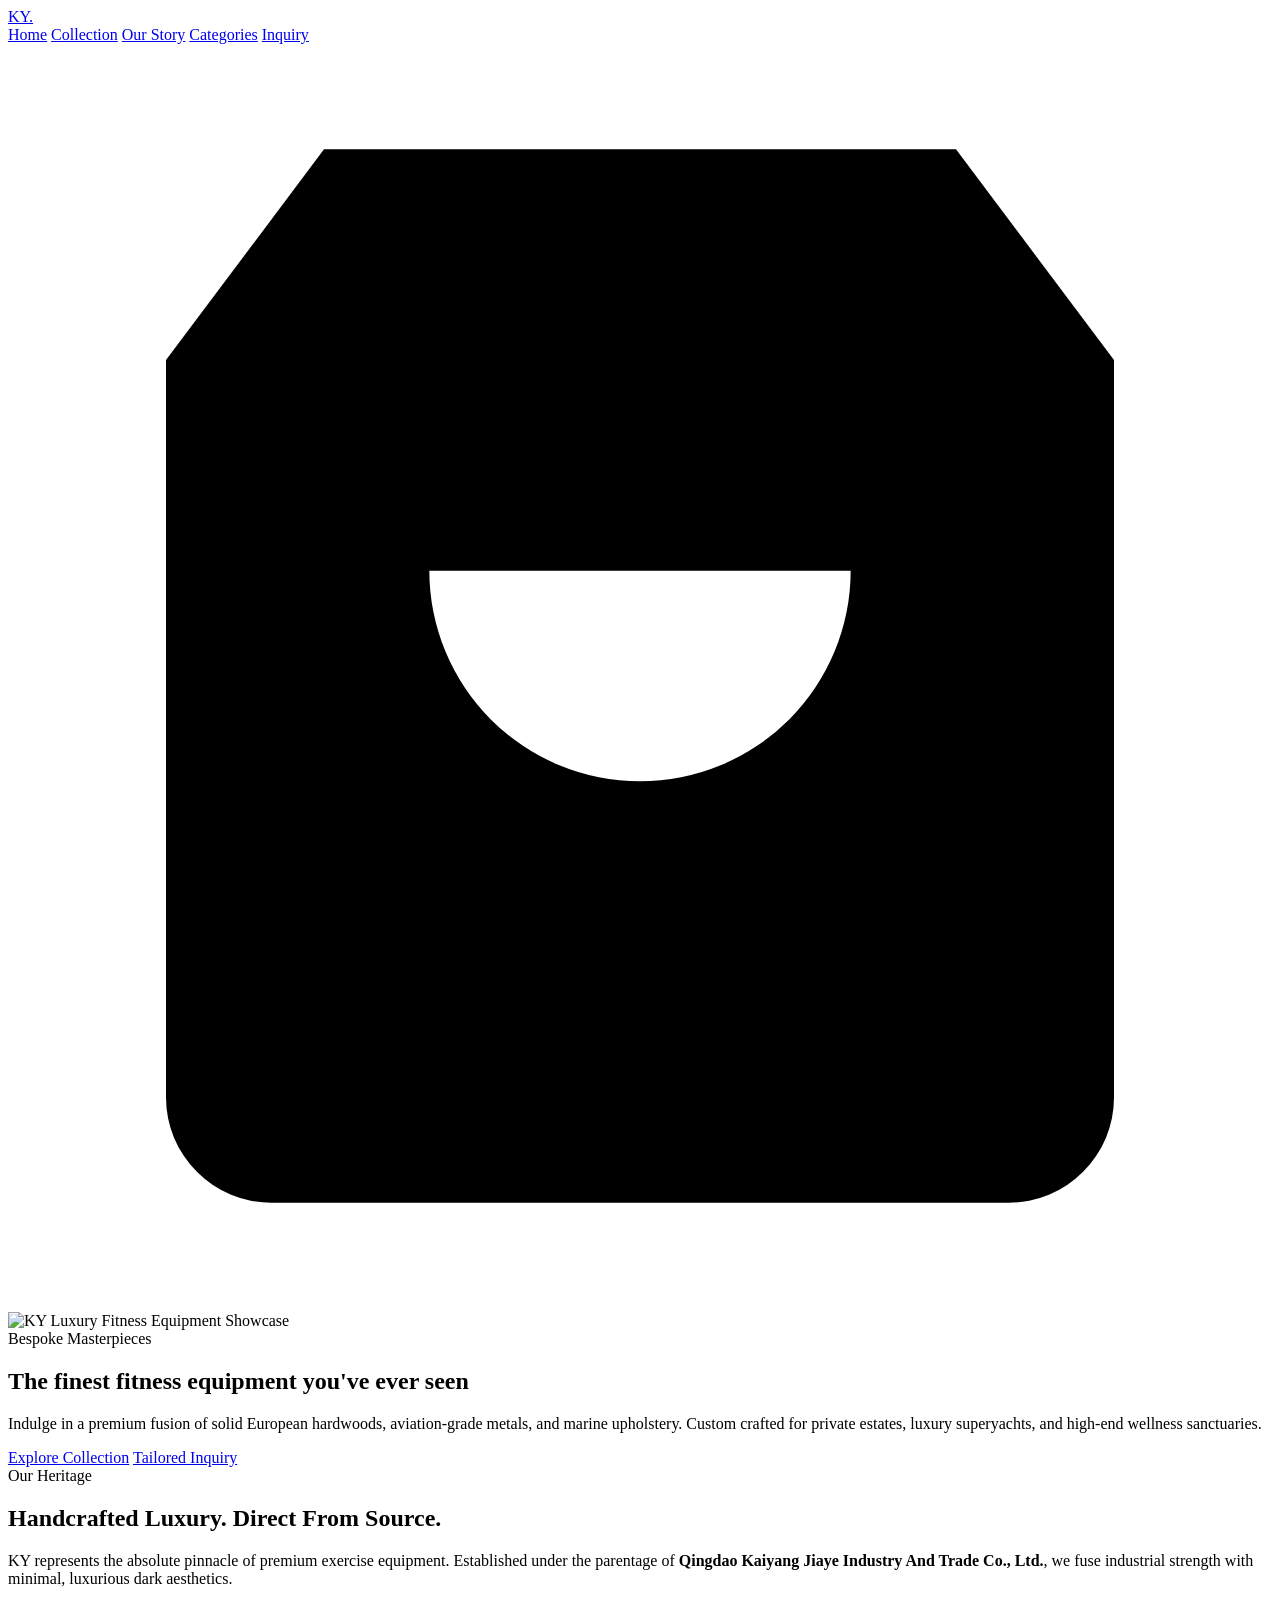
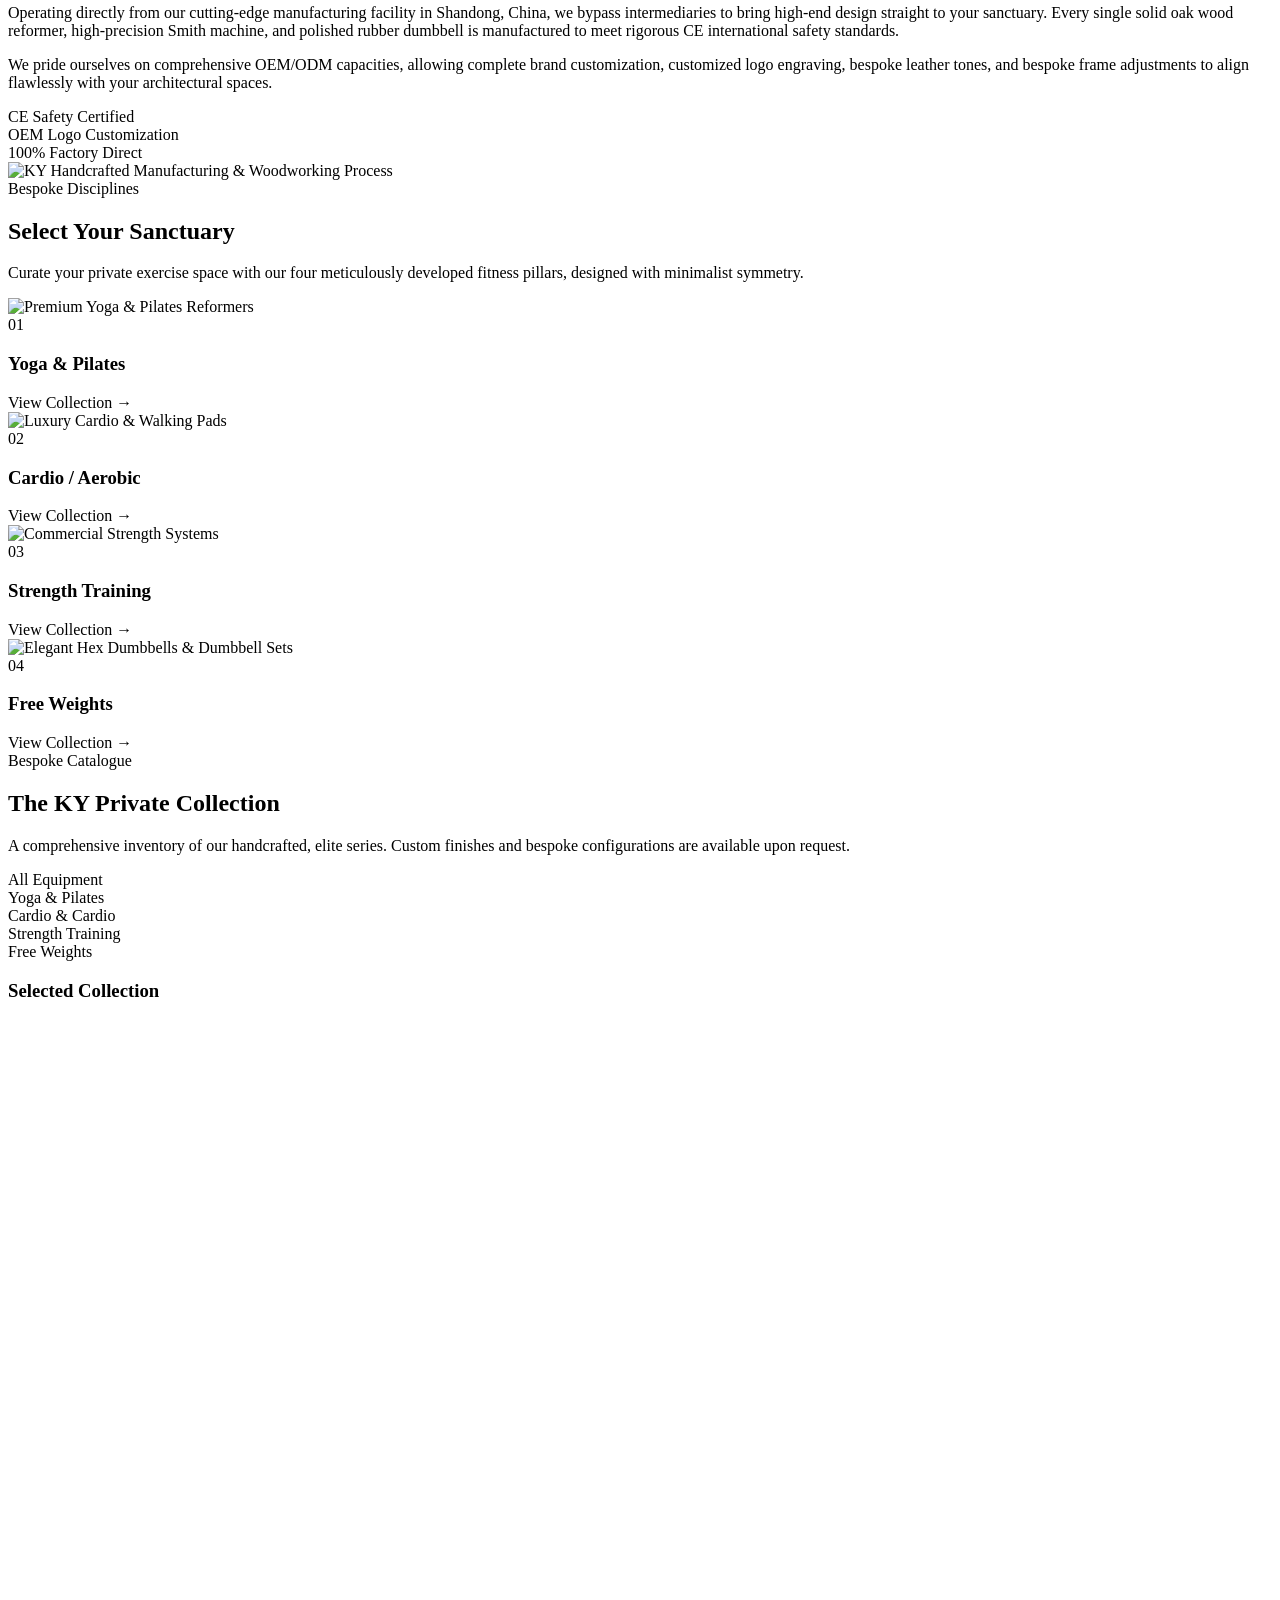
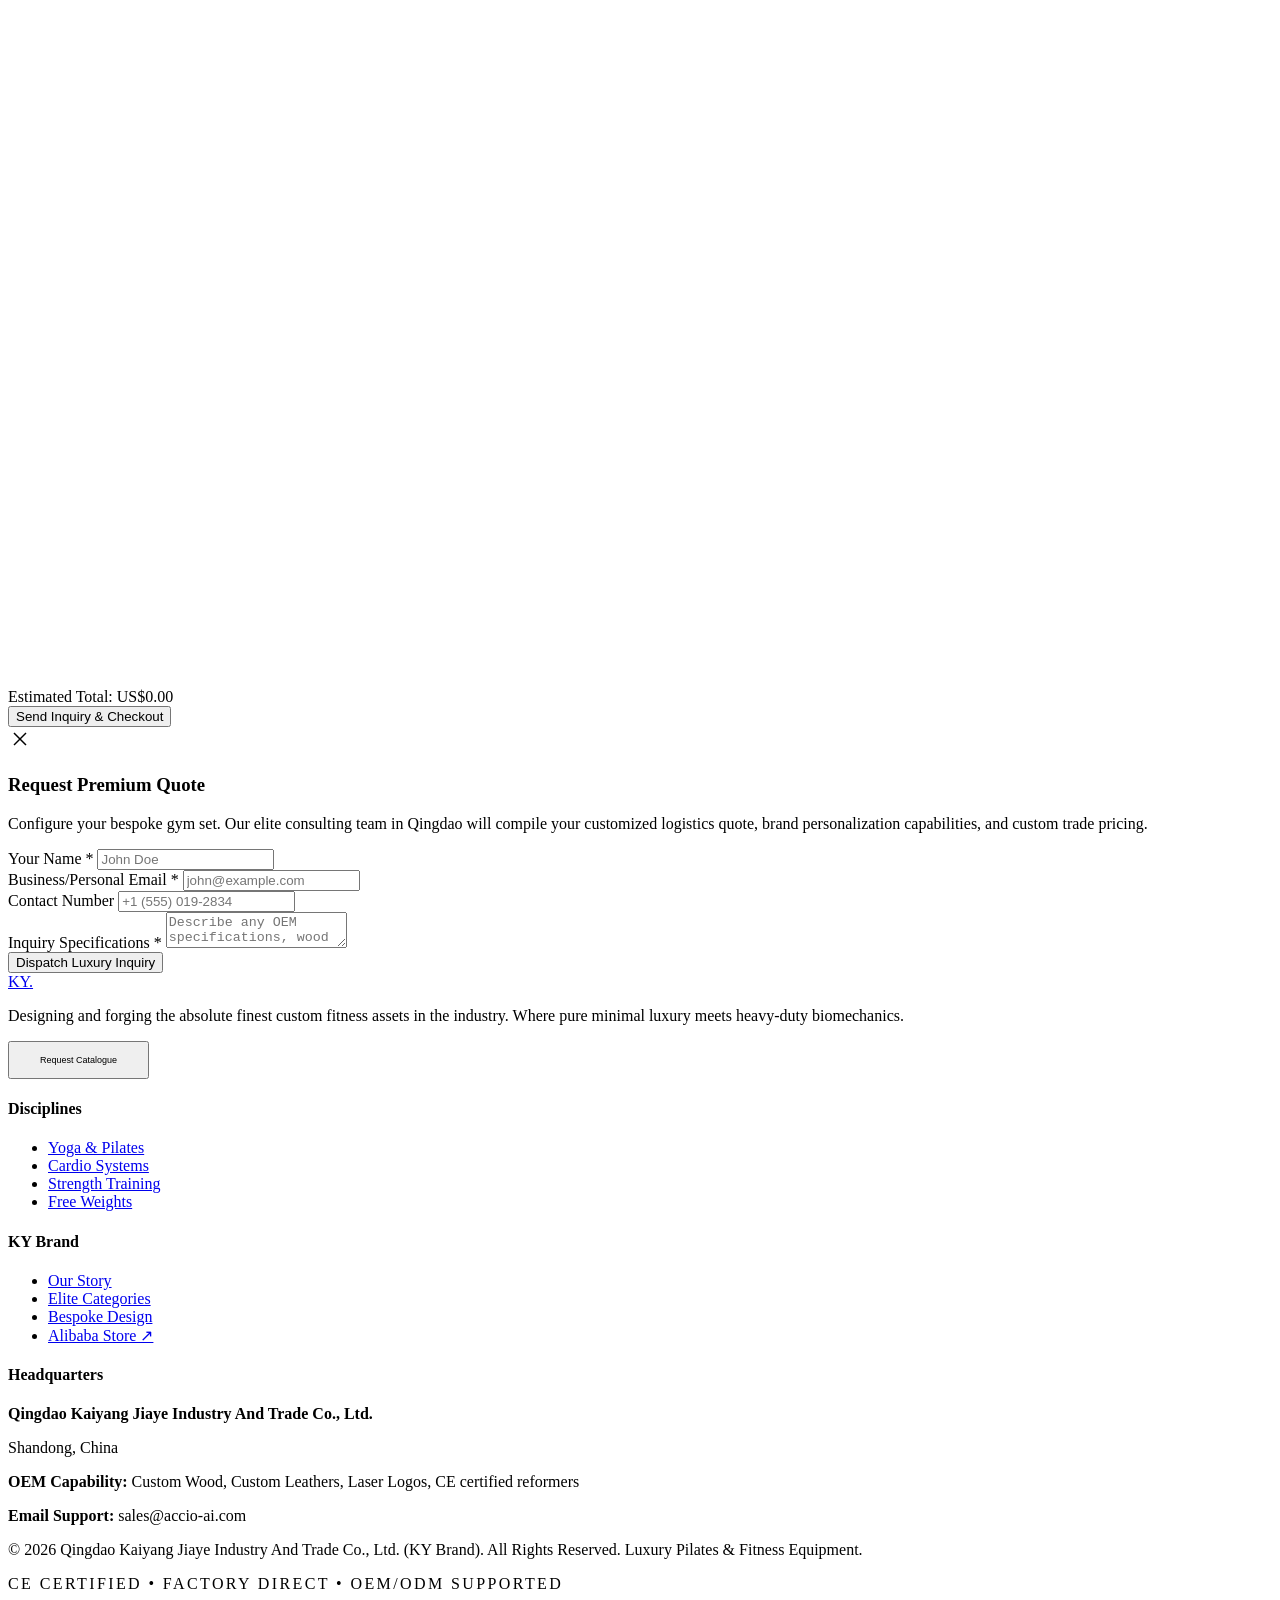
==== index.html @ b39d1888 "add index.html" ====
<!DOCTYPE html>
<html lang="en">
<head>
  <meta charset="UTF-8">
  <meta name="viewport" content="width=device-width, initial-scale=1.0">
  <title>KY | Premium Luxury Fitness Equipment</title>
  <!-- SEO & Description -->
  <meta name="description" content="Discover KY - the absolute finest bespoke fitness equipment. Handcrafted wooden Pilates reformers, high-end electric walking pads, and commercial-grade strength training machines. Direct factory OEM and CE certified.">
  <link rel="stylesheet" href="css/style.css">
</head>
<body>

  <!-- Header / Navigation -->
  <header>
    <div class="container">
      <a href="index.html" class="logo">KY<span>.</span></a>
      
      <nav class="nav-links">
        <a href="index.html" class="active">Home</a>
        <a href="#collection">Collection</a>
        <a href="#story">Our Story</a>
        <a href="#categories">Categories</a>
        <a href="#" class="inquiry-trigger">Inquiry</a>
      </nav>

      <div class="header-actions">
        <div class="cart-icon-btn" title="Open Collection Drawer">
          <svg viewBox="0 0 24 24">
            <path d="M6 2L3 6v14a2 2 0 0 0 2 2h14a2 2 0 0 0 2-2V6l-3-4zM3 6h18M16 10a4 4 0 0 1-8 0" />
          </svg>
          <span class="cart-count" style="display: none;">0</span>
        </div>
        <div class="menu-toggle">
          <span></span>
          <span></span>
          <span></span>
        </div>
      </div>
    </div>
  </header>

  <!-- Hero首屏 Section -->
  <section class="hero">
    <div class="hero-bg">
      <img src="assets/ky_images/hero.jpg" alt="KY Luxury Fitness Equipment Showcase">
    </div>
    <div class="container">
      <div class="hero-content">
        <span class="hero-subtitle">Bespoke Masterpieces</span>
        <h1 class="serif-title hero-title">The finest fitness equipment you've ever seen</h1>
        <p class="hero-desc">
          Indulge in a premium fusion of solid European hardwoods, aviation-grade metals, and marine upholstery. Custom crafted for private estates, luxury superyachts, and high-end wellness sanctuaries.
        </p>
        <div class="hero-ctas">
          <a href="#collection" class="btn-gold">Explore Collection</a>
          <a href="#" class="btn-outline inquiry-trigger">Tailored Inquiry</a>
        </div>
      </div>
    </div>
  </section>

  <!-- Brand Story Section -->
  <section class="brand-story" id="story">
    <div class="container">
      <div class="story-grid">
        <div class="story-content">
          <span class="section-label">Our Heritage</span>
          <h2 class="serif-title section-title">Handcrafted Luxury. Direct From Source.</h2>
          <div class="story-text">
            <p>
              KY represents the absolute pinnacle of premium exercise equipment. Established under the parentage of <strong>Qingdao Kaiyang Jiaye Industry And Trade Co., Ltd.</strong>, we fuse industrial strength with minimal, luxurious dark aesthetics. 
            </p>
            <p>
              Operating directly from our cutting-edge manufacturing facility in Shandong, China, we bypass intermediaries to bring high-end design straight to your sanctuary. Every single solid oak wood reformer, high-precision Smith machine, and polished rubber dumbbell is manufactured to meet rigorous CE international safety standards.
            </p>
            <p>
              We pride ourselves on comprehensive OEM/ODM capacities, allowing complete brand customization, customized logo engraving, bespoke leather tones, and bespoke frame adjustments to align flawlessly with your architectural spaces.
            </p>
          </div>
          <div class="story-badges">
            <div class="badge-item">
              <span class="badge-val">CE</span>
              <span class="badge-lbl">Safety Certified</span>
            </div>
            <div class="badge-item">
              <span class="badge-val">OEM</span>
              <span class="badge-lbl">Logo Customization</span>
            </div>
            <div class="badge-item">
              <span class="badge-val">100%</span>
              <span class="badge-lbl">Factory Direct</span>
            </div>
          </div>
        </div>
        <div class="story-image-wrapper">
          <div class="story-image">
            <img src="assets/ky_images/brand-story.jpg" alt="KY Handcrafted Manufacturing & Woodworking Process">
          </div>
        </div>
      </div>
    </div>
  </section>

  <!-- Categories Section -->
  <section class="categories" id="categories">
    <div class="container">
      <div class="section-header">
        <span class="section-label">Bespoke Disciplines</span>
        <h2 class="serif-title section-title">Select Your Sanctuary</h2>
        <p>Curate your private exercise space with our four meticulously developed fitness pillars, designed with minimalist symmetry.</p>
      </div>

      <div class="categories-grid">
        <!-- Yoga & Pilates Card -->
        <div class="category-card" onclick="document.querySelector('[data-category=\'yoga & pilates\']').click(); document.getElementById('collection').scrollIntoView();">
          <div class="cat-bg">
            <img src="https://sc02.alicdn.com/kf/A0e15407afd7e4091875c090377924f1aT.png" alt="Premium Yoga & Pilates Reformers">
          </div>
          <div class="cat-overlay"></div>
          <div class="cat-content">
            <span class="cat-num">01</span>
            <h3 class="serif-title cat-name">Yoga & Pilates</h3>
            <span class="cat-link">View Collection &rarr;</span>
          </div>
        </div>

        <!-- Cardio / Aerobic Card -->
        <div class="category-card" onclick="document.querySelector('[data-category=\'cardio / aerobic\']').click(); document.getElementById('collection').scrollIntoView();">
          <div class="cat-bg">
            <img src="assets/ky_images/cat-cardio.jpg" alt="Luxury Cardio & Walking Pads">
          </div>
          <div class="cat-overlay"></div>
          <div class="cat-content">
            <span class="cat-num">02</span>
            <h3 class="serif-title cat-name">Cardio / Aerobic</h3>
            <span class="cat-link">View Collection &rarr;</span>
          </div>
        </div>

        <!-- Strength Training Card -->
        <div class="category-card" onclick="document.querySelector('[data-category=\'strength training\']').click(); document.getElementById('collection').scrollIntoView();">
          <div class="cat-bg">
            <img src="assets/ky_images/cat-strength.jpg" alt="Commercial Strength Systems">
          </div>
          <div class="cat-overlay"></div>
          <div class="cat-content">
            <span class="cat-num">03</span>
            <h3 class="serif-title cat-name">Strength Training</h3>
            <span class="cat-link">View Collection &rarr;</span>
          </div>
        </div>

        <!-- Free Weights Card -->
        <div class="category-card" onclick="document.querySelector('[data-category=\'free weights\']').click(); document.getElementById('collection').scrollIntoView();">
          <div class="cat-bg">
            <img src="assets/ky_images/cat-freeweights.jpg" alt="Elegant Hex Dumbbells & Dumbbell Sets">
          </div>
          <div class="cat-overlay"></div>
          <div class="cat-content">
            <span class="cat-num">04</span>
            <h3 class="serif-title cat-name">Free Weights</h3>
            <span class="cat-link">View Collection &rarr;</span>
          </div>
        </div>
      </div>
    </div>
  </section>

  <!-- Products Showcase Collection Section -->
  <section class="products-section" id="collection">
    <div class="container">
      <div class="section-header">
        <span class="section-label">Bespoke Catalogue</span>
        <h2 class="serif-title section-title">The KY Private Collection</h2>
        <p>A comprehensive inventory of our handcrafted, elite series. Custom finishes and bespoke configurations are available upon request.</p>
      </div>

      <!-- Category Filter Tabs -->
      <div class="filter-tabs">
        <div class="filter-tab active" data-category="all">All Equipment</div>
        <div class="filter-tab" data-category="yoga & pilates">Yoga & Pilates</div>
        <div class="filter-tab" data-category="cardio / aerobic">Cardio & Cardio</div>
        <div class="filter-tab" data-category="strength training">Strength Training</div>
        <div class="filter-tab" data-category="free weights">Free Weights</div>
      </div>

      <!-- Products Grid (Dynamic Render) -->
      <div class="products-grid">
        <!-- Rendered by js/app.js -->
      </div>
    </div>
  </section>

  <!-- Side-sliding Shopping Cart Drawer -->
  <div class="cart-drawer">
    <div class="cart-header">
      <h3 class="cart-drawer-title">Selected Collection</h3>
      <div class="close-cart-btn" title="Close Drawer">
        <svg viewBox="0 0 24 24">
          <line x1="18" y1="6" x2="6" y2="18"></line>
          <line x1="6" y1="6" x2="18" y2="18"></line>
        </svg>
      </div>
    </div>
    
    <div class="cart-body">
      <div class="cart-items-list">
        <!-- Items Rendered dynamically by js/app.js -->
      </div>
    </div>

    <div class="cart-footer">
      <div class="cart-totals">
        <span class="cart-total-label">Estimated Total:</span>
        <span class="cart-total-value">US$0.00</span>
      </div>
      <button class="btn-gold checkout-btn">Send Inquiry & Checkout</button>
    </div>
  </div>

  <!-- Shopping Cart Backdrop Overlay -->
  <div class="cart-overlay-bg"></div>

  <!-- Contact/Inquiry Popup Modal -->
  <div class="modal" id="inquiry-modal">
    <div class="modal-bg"></div>
    <div class="modal-container">
      <div class="modal-close-btn">
        <svg width="24" height="24" viewBox="0 0 24 24" fill="none" stroke="currentColor" stroke-width="1.5">
          <line x1="18" y1="6" x2="6" y2="18"></line>
          <line x1="6" y1="6" x2="18" y2="18"></line>
        </svg>
      </div>
      <h3 class="serif-title modal-title">Request Premium Quote</h3>
      <p class="modal-desc">Configure your bespoke gym set. Our elite consulting team in Qingdao will compile your customized logistics quote, brand personalization capabilities, and custom trade pricing.</p>
      
      <form id="inquiry-form">
        <div class="form-group">
          <label class="form-label" for="inquiry-name">Your Name *</label>
          <input type="text" id="inquiry-name" class="form-control" required placeholder="John Doe">
        </div>
        <div class="form-group">
          <label class="form-label" for="inquiry-email">Business/Personal Email *</label>
          <input type="email" id="inquiry-email" class="form-control" required placeholder="john@example.com">
        </div>
        <div class="form-group">
          <label class="form-label" for="inquiry-phone">Contact Number</label>
          <input type="tel" id="inquiry-phone" class="form-control" placeholder="+1 (555) 019-2834">
        </div>
        <div class="form-group">
          <label class="form-label" for="inquiry-message">Inquiry Specifications *</label>
          <textarea id="inquiry-message" class="form-control" required placeholder="Describe any OEM specifications, wood selection, leather color options, or custom brand logo engraving."></textarea>
        </div>
        <button type="submit" class="btn-gold modal-submit">Dispatch Luxury Inquiry</button>
      </form>
    </div>
  </div>

  <!-- Footer -->
  <footer>
    <div class="container">
      <div class="footer-top">
        <div class="footer-brand">
          <a href="index.html" class="logo">KY<span>.</span></a>
          <p class="footer-desc">
            Designing and forging the absolute finest custom fitness assets in the industry. Where pure minimal luxury meets heavy-duty biomechanics.
          </p>
          <button class="btn-outline footer-inquiry-btn" style="font-size: 9px; padding: 12px 30px;">Request Catalogue</button>
        </div>
        
        <div>
          <h4 class="footer-title">Disciplines</h4>
          <ul class="footer-links">
            <li><a href="#collection" onclick="document.querySelector('[data-category=\'yoga & pilates\']').click();">Yoga & Pilates</a></li>
            <li><a href="#collection" onclick="document.querySelector('[data-category=\'cardio / aerobic\']').click();">Cardio Systems</a></li>
            <li><a href="#collection" onclick="document.querySelector('[data-category=\'strength training\']').click();">Strength Training</a></li>
            <li><a href="#collection" onclick="document.querySelector('[data-category=\'free weights\']').click();">Free Weights</a></li>
          </ul>
        </div>

        <div>
          <h4 class="footer-title">KY Brand</h4>
          <ul class="footer-links">
            <li><a href="#story">Our Story</a></li>
            <li><a href="#categories">Elite Categories</a></li>
            <li><a href="#" class="inquiry-trigger">Bespoke Design</a></li>
            <li><a href="https://qdkyjy.en.alibaba.com" target="_blank" rel="noopener">Alibaba Store &nearrow;</a></li>
          </ul>
        </div>

        <div>
          <h4 class="footer-title">Headquarters</h4>
          <div class="footer-contact-info">
            <p><strong>Qingdao Kaiyang Jiaye Industry And Trade Co., Ltd.</strong></p>
            <p>Shandong, China</p>
            <p><strong>OEM Capability:</strong> Custom Wood, Custom Leathers, Laser Logos, CE certified reformers</p>
            <p><strong>Email Support:</strong> sales@accio-ai.com</p>
          </div>
        </div>
      </div>

      <div class="footer-bottom">
        <p>&copy; 2026 Qingdao Kaiyang Jiaye Industry And Trade Co., Ltd. (KY Brand). All Rights Reserved. Luxury Pilates & Fitness Equipment.</p>
        <p style="letter-spacing: 0.15em;">CE CERTIFIED &bull; FACTORY DIRECT &bull; OEM/ODM SUPPORTED</p>
      </div>
    </div>
  </footer>

  <script src="js/app.js"></script>
</body>
</html>
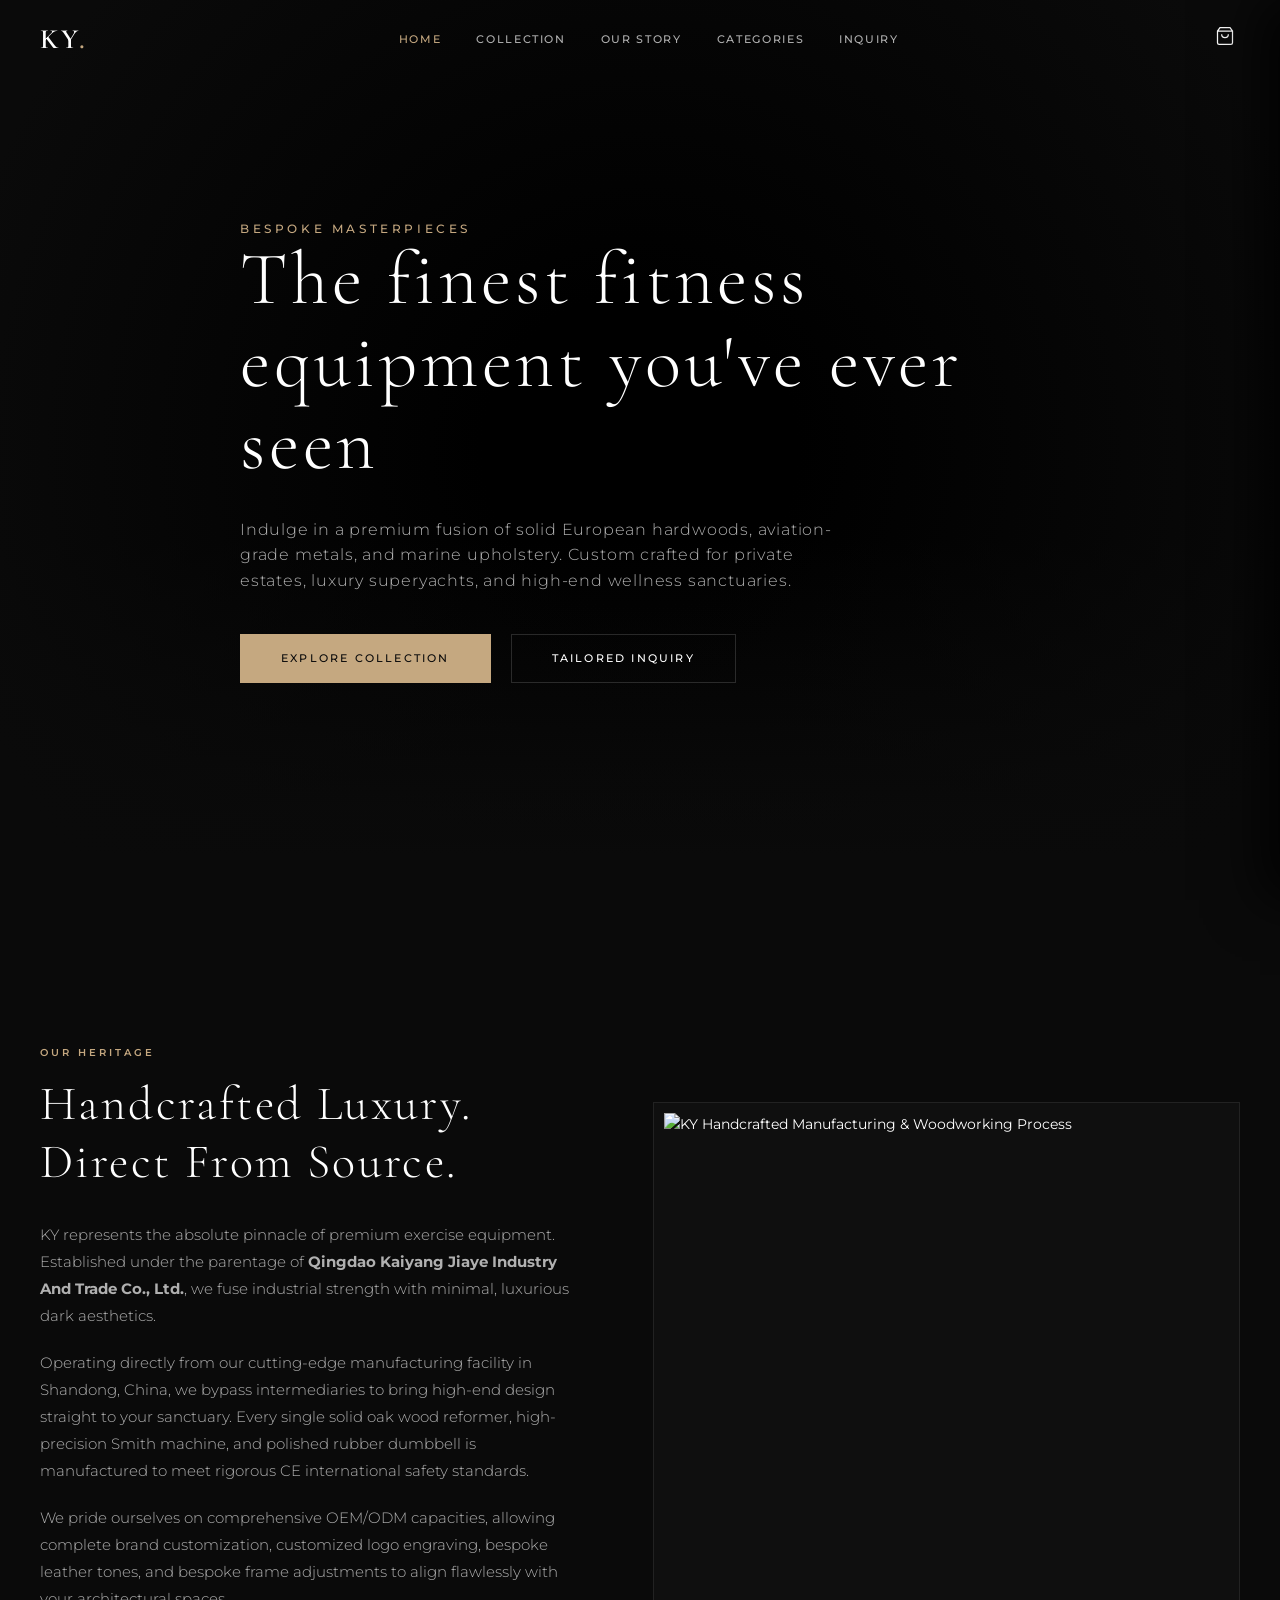
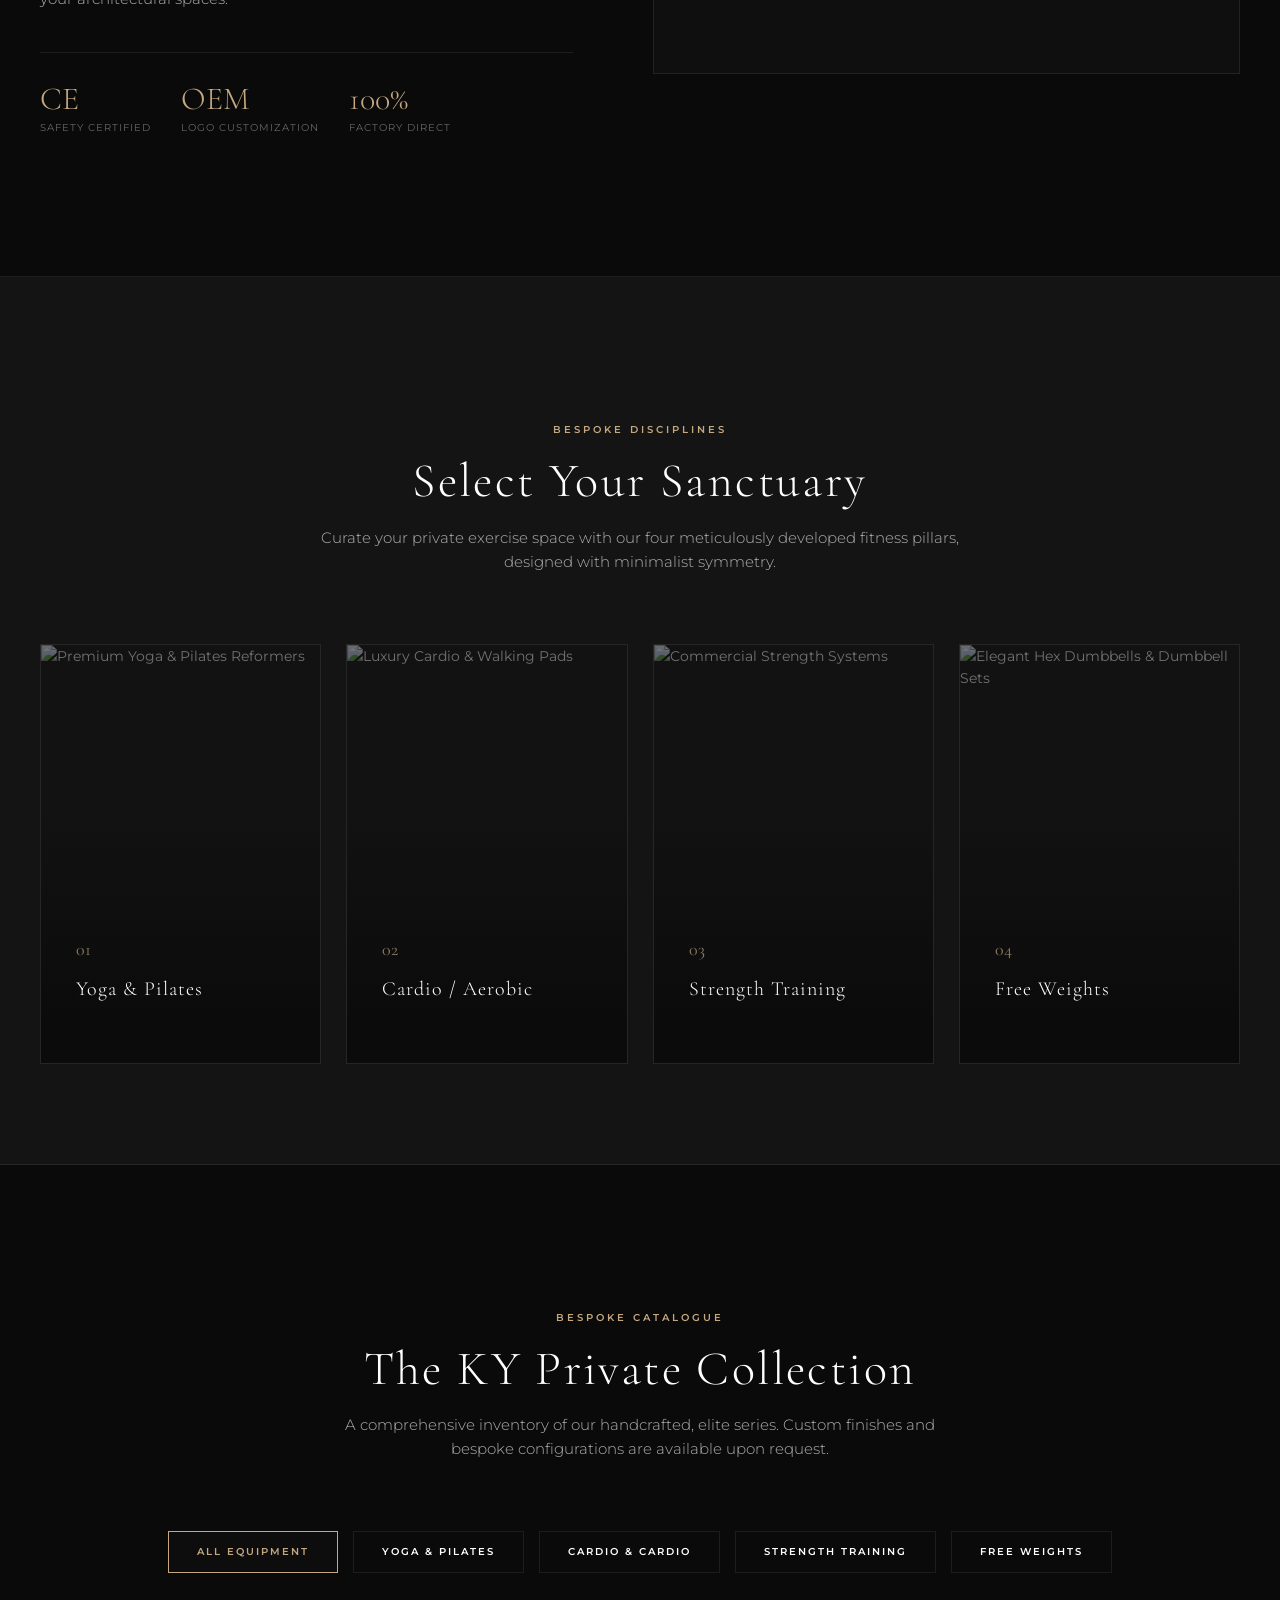
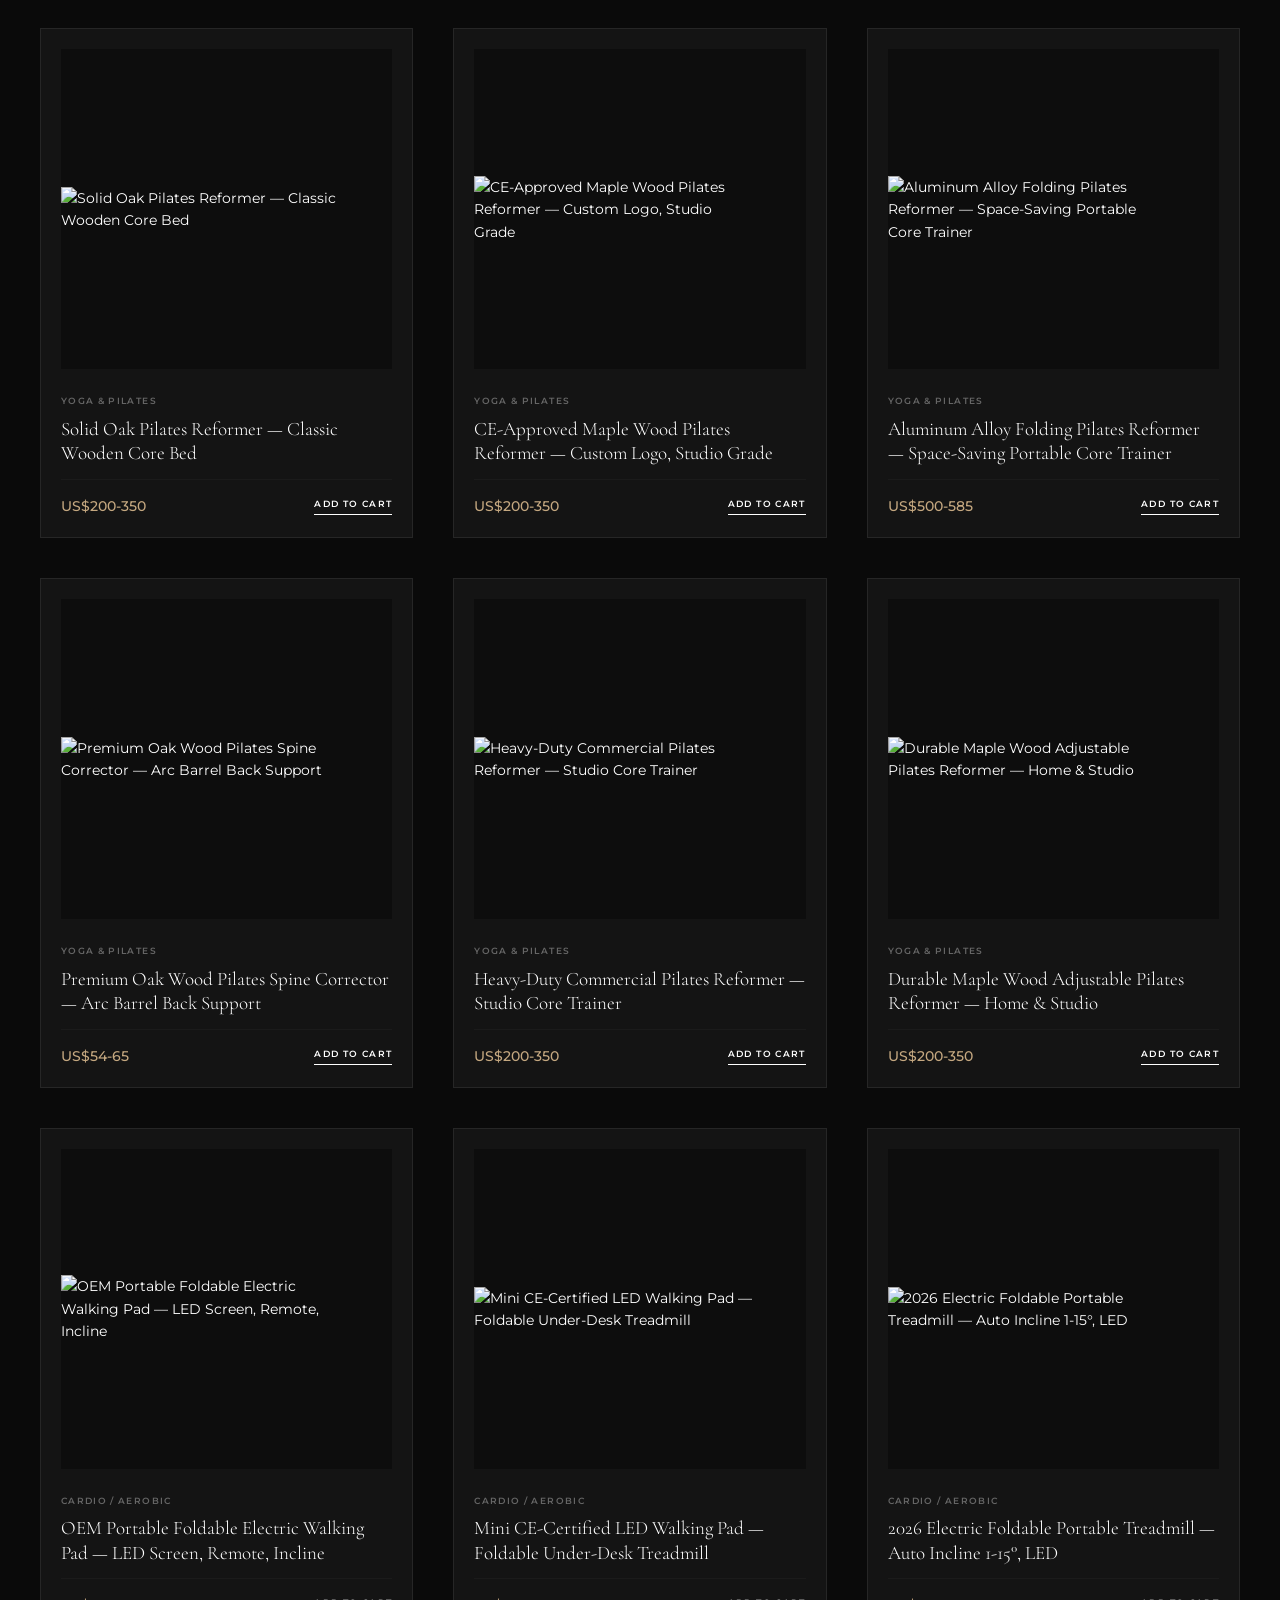
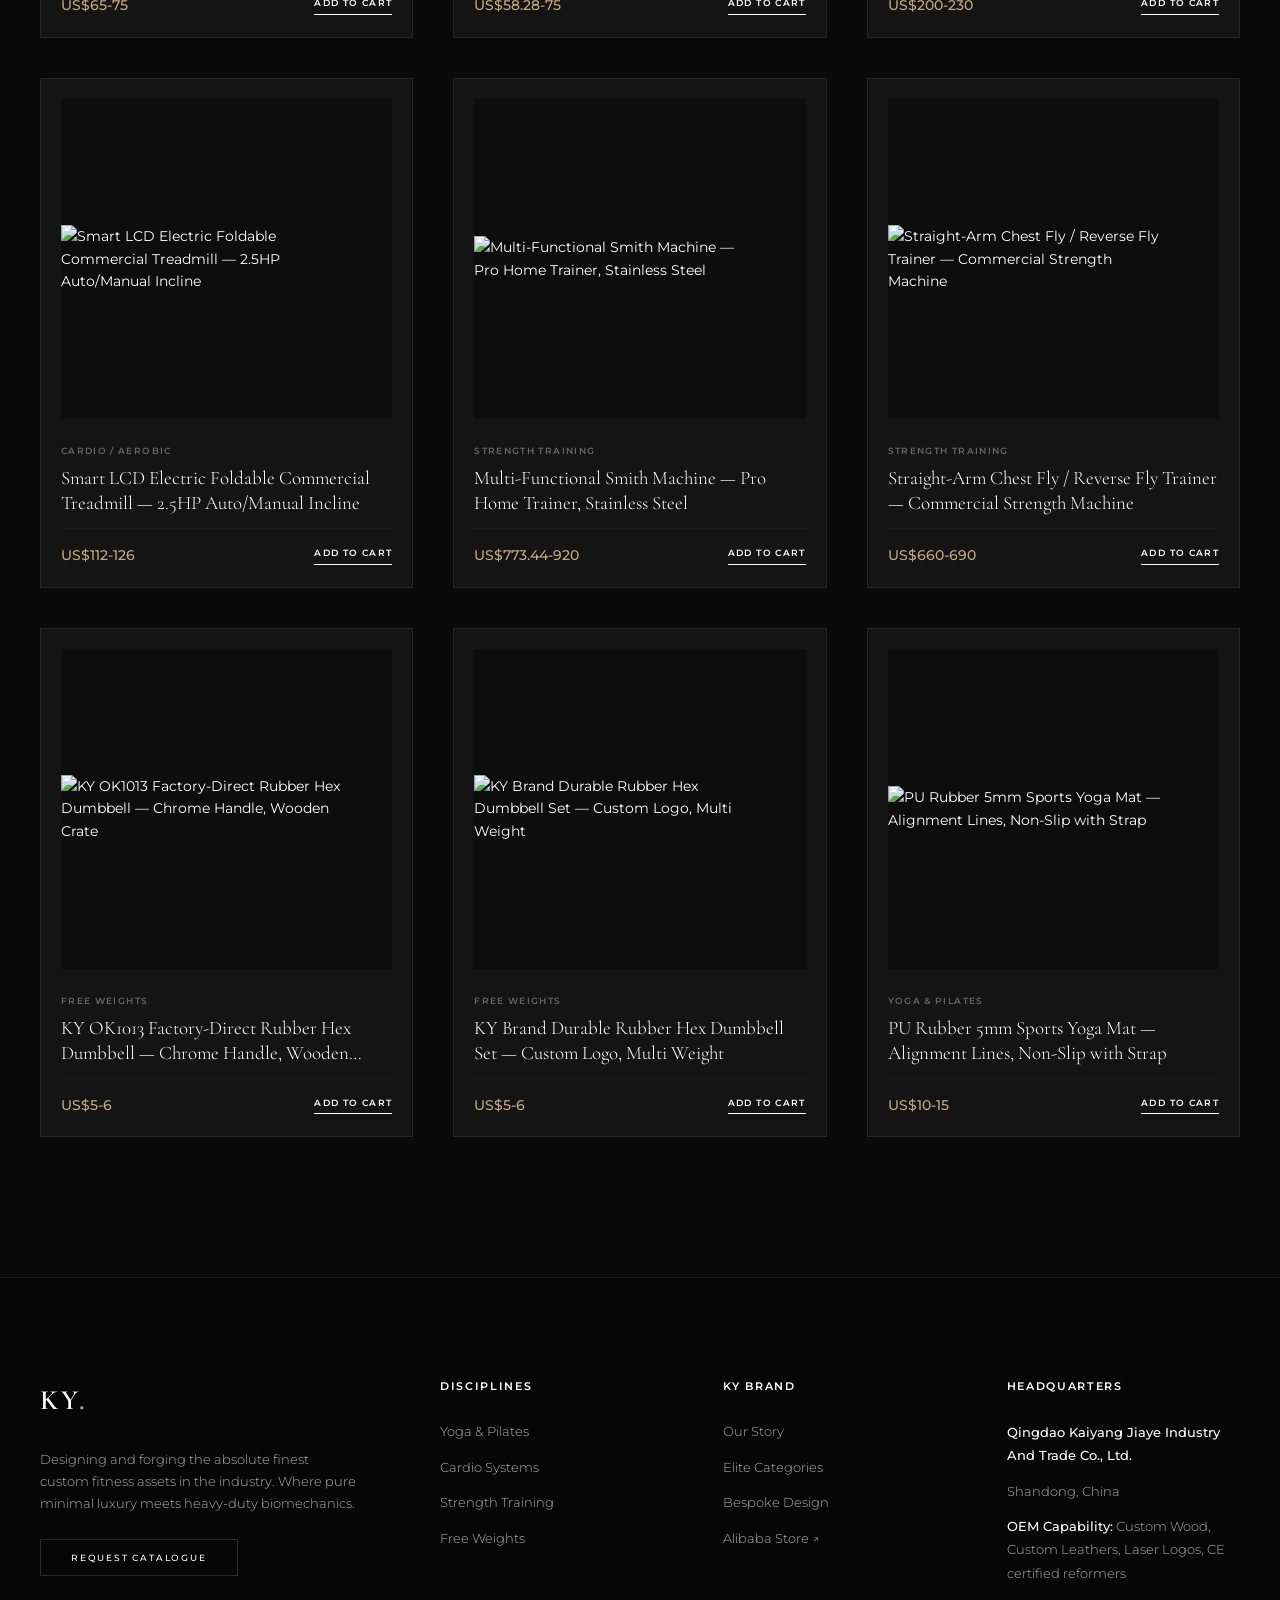
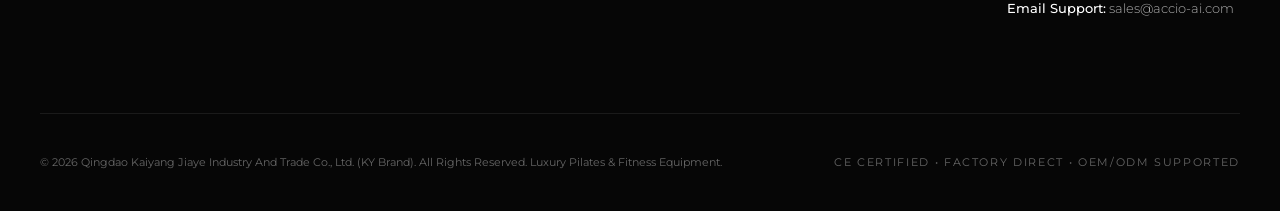
==== commit cef7bbdf: "fix: all hero/story/category images now use CDN" ====
--- a/index.html
+++ b/index.html
@@ -42,7 +42,7 @@
   <!-- Hero首屏 Section -->
   <section class="hero">
     <div class="hero-bg">
-      <img src="assets/ky_images/hero.jpg" alt="KY Luxury Fitness Equipment Showcase">
+      <img src="https://sc02.alicdn.com/kf/A963dc5ed09644c0dbfe88b8726e47d17u.png" alt="KY Luxury Fitness Equipment Showcase">
     </div>
     <div class="container">
       <div class="hero-content">
@@ -94,7 +94,7 @@
         </div>
         <div class="story-image-wrapper">
           <div class="story-image">
-            <img src="assets/ky_images/brand-story.jpg" alt="KY Handcrafted Manufacturing & Woodworking Process">
+            <img src="https://sc02.alicdn.com/kf/A3950a51e79fe4366860910b95cf11dc3Z.png" alt="KY Handcrafted Manufacturing & Woodworking Process">
           </div>
         </div>
       </div>
@@ -127,7 +127,7 @@
         <!-- Cardio / Aerobic Card -->
         <div class="category-card" onclick="document.querySelector('[data-category=\'cardio / aerobic\']').click(); document.getElementById('collection').scrollIntoView();">
           <div class="cat-bg">
-            <img src="assets/ky_images/cat-cardio.jpg" alt="Luxury Cardio & Walking Pads">
+            <img src="https://sc02.alicdn.com/kf/A383858afe931422f9a011c4528ce421aB.png" alt="Luxury Cardio & Walking Pads">
           </div>
           <div class="cat-overlay"></div>
           <div class="cat-content">
@@ -140,7 +140,7 @@
         <!-- Strength Training Card -->
         <div class="category-card" onclick="document.querySelector('[data-category=\'strength training\']').click(); document.getElementById('collection').scrollIntoView();">
           <div class="cat-bg">
-            <img src="assets/ky_images/cat-strength.jpg" alt="Commercial Strength Systems">
+            <img src="https://sc02.alicdn.com/kf/A6cbf56ea245b464293c5c2363fcd48e1E.png" alt="Commercial Strength Systems">
           </div>
           <div class="cat-overlay"></div>
           <div class="cat-content">
@@ -153,7 +153,7 @@
         <!-- Free Weights Card -->
         <div class="category-card" onclick="document.querySelector('[data-category=\'free weights\']').click(); document.getElementById('collection').scrollIntoView();">
           <div class="cat-bg">
-            <img src="assets/ky_images/cat-freeweights.jpg" alt="Elegant Hex Dumbbells & Dumbbell Sets">
+            <img src="https://sc02.alicdn.com/kf/Aad733515563b4f18aafbd396ffd2189fS.png" alt="Elegant Hex Dumbbells & Dumbbell Sets">
           </div>
           <div class="cat-overlay"></div>
           <div class="cat-content">
--- a/css/style.css
+++ b/css/style.css
@@ -0,0 +1,1478 @@
+@import url('https://fonts.googleapis.com/css2?family=Cormorant+Garamond:ital,wght@0,300;0,400;0,500;0,600;0,700;1,300;1,400&family=Montserrat:wght@200;300;400;500;600;700&display=swap');
+
+:root {
+  --bg-primary: #0a0a0a;
+  --bg-secondary: #141414;
+  --bg-tertiary: #1e1e1e;
+  --accent-gold: #c5a880;
+  --accent-gold-hover: #dfc59f;
+  --text-primary: #ffffff;
+  --text-secondary: #b0b0b0;
+  --text-muted: #666666;
+  --border-color: rgba(255, 255, 255, 0.08);
+  --border-light: rgba(255, 255, 255, 0.15);
+  --transition-smooth: all 0.5s cubic-bezier(0.25, 1, 0.3, 1);
+  --font-serif: 'Cormorant Garamond', serif;
+  --font-sans: 'Montserrat', sans-serif;
+  --header-height: 80px;
+}
+
+/* Base Reset */
+* {
+  box-sizing: border-box;
+  margin: 0;
+  padding: 0;
+}
+
+html {
+  scroll-behavior: smooth;
+  background-color: var(--bg-primary);
+  color: var(--text-primary);
+  font-family: var(--font-sans);
+  -webkit-font-smoothing: antialiased;
+}
+
+body {
+  overflow-x: hidden;
+  background-color: var(--bg-primary);
+  font-size: 14px;
+  line-height: 1.6;
+}
+
+a {
+  color: inherit;
+  text-decoration: none;
+  transition: var(--transition-smooth);
+}
+
+button, input, select, textarea {
+  font-family: inherit;
+  background: none;
+  border: none;
+  outline: none;
+  color: inherit;
+}
+
+ul {
+  list-style: none;
+}
+
+img {
+  max-width: 100%;
+  height: auto;
+  display: block;
+}
+
+/* Custom Scrollbar */
+::-webkit-scrollbar {
+  width: 6px;
+}
+::-webkit-scrollbar-track {
+  background: var(--bg-primary);
+}
+::-webkit-scrollbar-thumb {
+  background: #252525;
+  border-radius: 3px;
+}
+::-webkit-scrollbar-thumb:hover {
+  background: var(--accent-gold);
+}
+
+/* Utilities */
+.container {
+  max-width: 1440px;
+  margin: 0 auto;
+  padding: 0 40px;
+}
+
+@media (max-width: 768px) {
+  .container {
+    padding: 0 20px;
+  }
+}
+
+.text-gold {
+  color: var(--accent-gold);
+}
+
+.serif-title {
+  font-family: var(--font-serif);
+  font-weight: 300;
+  letter-spacing: 0.05em;
+}
+
+.sans-title {
+  font-family: var(--font-sans);
+  font-weight: 300;
+  letter-spacing: 0.15em;
+  text-transform: uppercase;
+}
+
+/* Buttons */
+.btn-gold {
+  display: inline-block;
+  font-family: var(--font-sans);
+  font-size: 11px;
+  font-weight: 500;
+  letter-spacing: 0.2em;
+  text-transform: uppercase;
+  color: var(--bg-primary);
+  background-color: var(--accent-gold);
+  padding: 15px 40px;
+  border: 1px solid var(--accent-gold);
+  cursor: pointer;
+  transition: var(--transition-smooth);
+  text-align: center;
+}
+
+.btn-gold:hover {
+  background-color: transparent;
+  color: var(--accent-gold);
+}
+
+.btn-outline {
+  display: inline-block;
+  font-family: var(--font-sans);
+  font-size: 11px;
+  font-weight: 500;
+  letter-spacing: 0.2em;
+  text-transform: uppercase;
+  color: var(--text-primary);
+  border: 1px solid var(--border-light);
+  padding: 15px 40px;
+  cursor: pointer;
+  transition: var(--transition-smooth);
+  text-align: center;
+}
+
+.btn-outline:hover {
+  border-color: var(--accent-gold);
+  color: var(--accent-gold);
+  background-color: rgba(197, 168, 128, 0.03);
+}
+
+/* Header & Navigation */
+header {
+  position: fixed;
+  top: 0;
+  left: 0;
+  width: 100%;
+  height: var(--header-height);
+  z-index: 1000;
+  transition: var(--transition-smooth);
+  border-bottom: 1px solid transparent;
+}
+
+header.scrolled {
+  background-color: rgba(10, 10, 10, 0.95);
+  backdrop-filter: blur(10px);
+  border-bottom: 1px solid var(--border-color);
+  height: 70px;
+}
+
+header .container {
+  display: flex;
+  justify-content: space-between;
+  align-items: center;
+  height: 100%;
+}
+
+.logo {
+  font-family: var(--font-serif);
+  font-size: 28px;
+  font-weight: 600;
+  letter-spacing: 0.1em;
+  color: var(--text-primary);
+}
+
+.logo span {
+  color: var(--accent-gold);
+}
+
+.nav-links {
+  display: flex;
+  gap: 35px;
+}
+
+.nav-links a {
+  font-size: 11px;
+  font-weight: 500;
+  letter-spacing: 0.15em;
+  text-transform: uppercase;
+  color: var(--text-secondary);
+}
+
+.nav-links a:hover,
+.nav-links a.active {
+  color: var(--accent-gold);
+}
+
+.header-actions {
+  display: flex;
+  align-items: center;
+  gap: 25px;
+}
+
+.cart-icon-btn {
+  position: relative;
+  cursor: pointer;
+  padding: 5px;
+}
+
+.cart-icon-btn svg {
+  width: 20px;
+  height: 20px;
+  fill: none;
+  stroke: currentColor;
+  stroke-width: 1.5;
+  transition: var(--transition-smooth);
+}
+
+.cart-icon-btn:hover svg {
+  color: var(--accent-gold);
+}
+
+.cart-count {
+  position: absolute;
+  top: -5px;
+  right: -5px;
+  background-color: var(--accent-gold);
+  color: var(--bg-primary);
+  font-family: var(--font-sans);
+  font-size: 9px;
+  font-weight: 700;
+  width: 16px;
+  height: 16px;
+  border-radius: 50%;
+  display: flex;
+  justify-content: center;
+  align-items: center;
+  animation: popIn 0.3s cubic-bezier(0.175, 0.885, 0.32, 1.275);
+}
+
+.menu-toggle {
+  display: none;
+  cursor: pointer;
+  flex-direction: column;
+  gap: 6px;
+}
+
+.menu-toggle span {
+  display: block;
+  width: 25px;
+  height: 1px;
+  background-color: var(--text-primary);
+  transition: var(--transition-smooth);
+}
+
+@media (max-width: 992px) {
+  .menu-toggle {
+    display: flex;
+  }
+
+  .nav-links {
+    position: fixed;
+    top: 0;
+    right: -100%;
+    width: 300px;
+    height: 100vh;
+    background-color: var(--bg-secondary);
+    border-left: 1px solid var(--border-color);
+    flex-direction: column;
+    padding: 100px 40px;
+    gap: 30px;
+    transition: var(--transition-smooth);
+    z-index: 999;
+  }
+
+  .nav-links.active {
+    right: 0;
+  }
+
+  .menu-toggle.active span:nth-child(1) {
+    transform: translateY(7px) rotate(45deg);
+  }
+
+  .menu-toggle.active span:nth-child(2) {
+    opacity: 0;
+  }
+
+  .menu-toggle.active span:nth-child(3) {
+    transform: translateY(-7px) rotate(-45deg);
+  }
+}
+
+/* Hero Section */
+.hero {
+  position: relative;
+  height: 100vh;
+  min-height: 600px;
+  display: flex;
+  align-items: center;
+  background-color: #000;
+  overflow: hidden;
+}
+
+.hero-bg {
+  position: absolute;
+  top: 0;
+  left: 0;
+  width: 100%;
+  height: 100%;
+  z-index: 1;
+}
+
+.hero-bg img {
+  width: 100%;
+  height: 100%;
+  object-fit: cover;
+  opacity: 0.45;
+  transform: scale(1.05);
+  animation: slowZoom 20s infinite alternate ease-in-out;
+}
+
+.hero-bg::after {
+  content: '';
+  position: absolute;
+  top: 0;
+  left: 0;
+  width: 100%;
+  height: 100%;
+  background: radial-gradient(circle, transparent 20%, var(--bg-primary) 90%),
+              linear-gradient(to top, var(--bg-primary) 5%, transparent 40%);
+  z-index: 2;
+}
+
+.hero-content {
+  position: relative;
+  z-index: 3;
+  max-width: 800px;
+  opacity: 0;
+  transform: translateY(30px);
+  animation: fadeInUp 1.2s cubic-bezier(0.25, 1, 0.3, 1) forwards;
+  animation-delay: 0.2s;
+}
+
+.hero-subtitle {
+  font-size: 12px;
+  font-weight: 500;
+  letter-spacing: 0.3em;
+  text-transform: uppercase;
+  color: var(--accent-gold);
+  margin-bottom: 20px;
+}
+
+.hero-title {
+  font-size: clamp(40px, 6vw, 75px);
+  line-height: 1.1;
+  margin-bottom: 30px;
+}
+
+.hero-desc {
+  font-family: var(--font-sans);
+  font-size: clamp(14px, 2vw, 16px);
+  font-weight: 300;
+  color: var(--text-secondary);
+  margin-bottom: 40px;
+  max-width: 600px;
+  letter-spacing: 0.05em;
+}
+
+.hero-ctas {
+  display: flex;
+  gap: 20px;
+}
+
+@media (max-width: 576px) {
+  .hero-ctas {
+    flex-direction: column;
+    gap: 15px;
+  }
+}
+
+/* Brand Story Section */
+.brand-story {
+  padding: 140px 0;
+  background-color: var(--bg-primary);
+  border-bottom: 1px solid var(--border-color);
+}
+
+.story-grid {
+  display: grid;
+  grid-template-columns: 1fr 1.1fr;
+  gap: 80px;
+  align-items: center;
+}
+
+@media (max-width: 992px) {
+  .story-grid {
+    grid-template-columns: 1fr;
+    gap: 50px;
+  }
+}
+
+.story-content {
+  max-width: 550px;
+}
+
+.section-label {
+  font-size: 10px;
+  font-weight: 600;
+  letter-spacing: 0.3em;
+  text-transform: uppercase;
+  color: var(--accent-gold);
+  margin-bottom: 15px;
+  display: inline-block;
+}
+
+.section-title {
+  font-size: clamp(32px, 4vw, 48px);
+  line-height: 1.2;
+  margin-bottom: 30px;
+}
+
+.story-text {
+  color: var(--text-secondary);
+  font-size: 15px;
+  font-weight: 300;
+  line-height: 1.8;
+  margin-bottom: 25px;
+}
+
+.story-text p {
+  margin-bottom: 20px;
+}
+
+.story-badges {
+  display: flex;
+  gap: 30px;
+  margin-top: 40px;
+  border-top: 1px solid var(--border-color);
+  padding-top: 30px;
+}
+
+.badge-item {
+  display: flex;
+  flex-direction: column;
+}
+
+.badge-val {
+  font-family: var(--font-serif);
+  font-size: 32px;
+  color: var(--accent-gold);
+  font-weight: 300;
+  line-height: 1;
+  margin-bottom: 5px;
+}
+
+.badge-lbl {
+  font-size: 10px;
+  text-transform: uppercase;
+  letter-spacing: 0.1em;
+  color: var(--text-muted);
+}
+
+.story-image-wrapper {
+  position: relative;
+  overflow: hidden;
+  border: 1px solid var(--border-color);
+  padding: 10px;
+  background-color: rgba(255, 255, 255, 0.02);
+}
+
+.story-image {
+  overflow: hidden;
+}
+
+.story-image img {
+  width: 100%;
+  height: 550px;
+  object-fit: cover;
+  transition: var(--transition-smooth);
+}
+
+.story-image-wrapper:hover .story-image img {
+  transform: scale(1.03);
+}
+
+/* Categories Section */
+.categories {
+  padding: 140px 0 100px;
+  background-color: var(--bg-secondary);
+  border-bottom: 1px solid var(--border-color);
+}
+
+.section-header {
+  text-align: center;
+  max-width: 650px;
+  margin: 0 auto 70px;
+}
+
+.section-header .section-title {
+  margin-bottom: 15px;
+}
+
+.section-header p {
+  color: var(--text-secondary);
+  font-weight: 300;
+  font-size: 15px;
+}
+
+.categories-grid {
+  display: grid;
+  grid-template-columns: repeat(4, 1fr);
+  gap: 25px;
+}
+
+@media (max-width: 1200px) {
+  .categories-grid {
+    grid-template-columns: repeat(2, 1fr);
+  }
+}
+
+@media (max-width: 576px) {
+  .categories-grid {
+    grid-template-columns: 1fr;
+  }
+}
+
+.category-card {
+  position: relative;
+  height: 420px;
+  overflow: hidden;
+  cursor: pointer;
+  border: 1px solid var(--border-color);
+}
+
+.cat-bg {
+  position: absolute;
+  top: 0;
+  left: 0;
+  width: 100%;
+  height: 100%;
+  z-index: 1;
+}
+
+.cat-bg img {
+  width: 100%;
+  height: 100%;
+  object-fit: cover;
+  transition: var(--transition-smooth);
+  opacity: 0.5;
+}
+
+.cat-overlay {
+  position: absolute;
+  top: 0;
+  left: 0;
+  width: 100%;
+  height: 100%;
+  background: linear-gradient(to top, rgba(10, 10, 10, 0.9) 10%, rgba(10, 10, 10, 0.2) 60%);
+  z-index: 2;
+  transition: var(--transition-smooth);
+}
+
+.category-card:hover .cat-bg img {
+  transform: scale(1.08);
+  opacity: 0.7;
+}
+
+.category-card:hover .cat-overlay {
+  background: linear-gradient(to top, rgba(10, 10, 10, 0.95) 15%, rgba(10, 10, 10, 0.1) 50%);
+}
+
+.cat-content {
+  position: absolute;
+  bottom: 0;
+  left: 0;
+  width: 100%;
+  padding: 35px;
+  z-index: 3;
+  transform: translateY(15px);
+  transition: var(--transition-smooth);
+}
+
+.category-card:hover .cat-content {
+  transform: translateY(0);
+}
+
+.cat-num {
+  font-family: var(--font-serif);
+  font-size: 18px;
+  color: var(--accent-gold);
+  margin-bottom: 10px;
+  display: block;
+  opacity: 0.7;
+}
+
+.cat-name {
+  font-size: 20px;
+  font-weight: 300;
+  margin-bottom: 15px;
+}
+
+.cat-link {
+  font-size: 10px;
+  text-transform: uppercase;
+  letter-spacing: 0.2em;
+  color: var(--accent-gold);
+  opacity: 0;
+  transform: translateY(10px);
+  transition: var(--transition-smooth);
+  display: inline-flex;
+  align-items: center;
+  gap: 8px;
+}
+
+.category-card:hover .cat-link {
+  opacity: 1;
+  transform: translateY(0);
+}
+
+/* Products Showcase Section */
+.products-section {
+  padding: 140px 0;
+  background-color: var(--bg-primary);
+}
+
+.filter-tabs {
+  display: flex;
+  justify-content: center;
+  flex-wrap: wrap;
+  gap: 15px;
+  margin-bottom: 55px;
+}
+
+.filter-tab {
+  font-size: 10px;
+  font-weight: 600;
+  text-transform: uppercase;
+  letter-spacing: 0.2em;
+  padding: 12px 28px;
+  border: 1px solid var(--border-color);
+  cursor: pointer;
+  transition: var(--transition-smooth);
+}
+
+.filter-tab:hover,
+.filter-tab.active {
+  border-color: var(--accent-gold);
+  color: var(--accent-gold);
+  background-color: rgba(197, 168, 128, 0.02);
+}
+
+.products-grid {
+  display: grid;
+  grid-template-columns: repeat(3, 1fr);
+  gap: 40px;
+}
+
+@media (max-width: 992px) {
+  .products-grid {
+    grid-template-columns: repeat(2, 1fr);
+    gap: 30px;
+  }
+}
+
+@media (max-width: 576px) {
+  .products-grid {
+    grid-template-columns: 1fr;
+    gap: 35px;
+  }
+}
+
+/* Product Card */
+.product-card {
+  display: flex;
+  flex-direction: column;
+  background-color: var(--bg-secondary);
+  border: 1px solid var(--border-color);
+  padding: 20px;
+  transition: var(--transition-smooth);
+  position: relative;
+}
+
+.product-card:hover {
+  border-color: rgba(197, 168, 128, 0.3);
+  transform: translateY(-5px);
+  box-shadow: 0 15px 40px rgba(0,0,0,0.4);
+}
+
+.prod-img-box {
+  width: 100%;
+  height: 320px;
+  background-color: #0d0d0d;
+  display: flex;
+  justify-content: center;
+  align-items: center;
+  overflow: hidden;
+  margin-bottom: 25px;
+  position: relative;
+}
+
+.prod-img-box img {
+  max-width: 85%;
+  max-height: 85%;
+  object-fit: contain;
+  transition: var(--transition-smooth);
+}
+
+.product-card:hover .prod-img-box img {
+  transform: scale(1.05);
+}
+
+.prod-category {
+  font-size: 9px;
+  font-weight: 600;
+  text-transform: uppercase;
+  letter-spacing: 0.15em;
+  color: var(--text-muted);
+  margin-bottom: 8px;
+}
+
+.prod-title-link {
+  margin-bottom: 12px;
+}
+
+.prod-title {
+  font-family: var(--font-serif);
+  font-size: 19px;
+  font-weight: 300;
+  color: var(--text-primary);
+  line-height: 1.3;
+  display: -webkit-box;
+  -webkit-line-clamp: 2;
+  -webkit-box-orient: vertical;
+  overflow: hidden;
+  height: 50px;
+}
+
+.prod-title:hover {
+  color: var(--accent-gold);
+}
+
+.prod-footer {
+  display: flex;
+  justify-content: space-between;
+  align-items: center;
+  margin-top: auto;
+  padding-top: 15px;
+  border-top: 1px solid rgba(255, 255, 255, 0.03);
+}
+
+.prod-price {
+  font-family: var(--font-sans);
+  font-size: 14px;
+  font-weight: 500;
+  color: var(--accent-gold);
+}
+
+.add-to-cart-btn {
+  font-size: 9px;
+  font-weight: 600;
+  text-transform: uppercase;
+  letter-spacing: 0.15em;
+  color: var(--text-primary);
+  border-bottom: 1px solid var(--text-primary);
+  padding-bottom: 3px;
+  cursor: pointer;
+  transition: var(--transition-smooth);
+}
+
+.add-to-cart-btn:hover {
+  color: var(--accent-gold);
+  border-color: var(--accent-gold);
+}
+
+/* Product Detail Page Layout */
+.product-detail-section {
+  padding: 160px 0 100px;
+  background-color: var(--bg-primary);
+}
+
+.detail-grid {
+  display: grid;
+  grid-template-columns: 1.1fr 1fr;
+  gap: 70px;
+}
+
+@media (max-width: 992px) {
+  .detail-grid {
+    grid-template-columns: 1fr;
+    gap: 40px;
+  }
+}
+
+.detail-gallery {
+  background-color: var(--bg-secondary);
+  border: 1px solid var(--border-color);
+  padding: 40px;
+  display: flex;
+  justify-content: center;
+  align-items: center;
+  min-height: 450px;
+}
+
+.detail-gallery img {
+  max-height: 500px;
+  object-fit: contain;
+}
+
+.detail-info {
+  display: flex;
+  flex-direction: column;
+}
+
+.detail-category {
+  font-size: 11px;
+  font-weight: 600;
+  text-transform: uppercase;
+  letter-spacing: 0.2em;
+  color: var(--accent-gold);
+  margin-bottom: 15px;
+}
+
+.detail-title {
+  font-size: clamp(28px, 4vw, 42px);
+  line-height: 1.2;
+  margin-bottom: 20px;
+}
+
+.detail-price {
+  font-family: var(--font-sans);
+  font-size: 22px;
+  font-weight: 500;
+  color: var(--accent-gold);
+  margin-bottom: 30px;
+  padding-bottom: 25px;
+  border-bottom: 1px solid var(--border-color);
+}
+
+.detail-desc {
+  font-size: 15px;
+  font-weight: 300;
+  color: var(--text-secondary);
+  line-height: 1.8;
+  margin-bottom: 35px;
+}
+
+.specs-list {
+  margin-bottom: 40px;
+  background-color: var(--bg-secondary);
+  border: 1px solid var(--border-color);
+  padding: 25px;
+}
+
+.spec-item {
+  display: flex;
+  justify-content: space-between;
+  padding: 12px 0;
+  border-bottom: 1px solid rgba(255, 255, 255, 0.03);
+}
+
+.spec-item:last-child {
+  border-bottom: none;
+  padding-bottom: 0;
+}
+
+.spec-item:first-child {
+  padding-top: 0;
+}
+
+.spec-label {
+  font-weight: 500;
+  color: var(--text-secondary);
+  font-size: 11px;
+  text-transform: uppercase;
+  letter-spacing: 0.1em;
+}
+
+.spec-value {
+  color: var(--text-primary);
+  font-weight: 300;
+}
+
+.purchase-actions {
+  display: flex;
+  gap: 20px;
+  align-items: center;
+  margin-top: auto;
+}
+
+.qty-selector {
+  display: flex;
+  align-items: center;
+  border: 1px solid var(--border-light);
+  height: 50px;
+}
+
+.qty-btn {
+  width: 45px;
+  height: 100%;
+  display: flex;
+  justify-content: center;
+  align-items: center;
+  cursor: pointer;
+  font-size: 16px;
+  transition: var(--transition-smooth);
+}
+
+.qty-btn:hover {
+  color: var(--accent-gold);
+  background-color: rgba(255, 255, 255, 0.02);
+}
+
+.qty-input {
+  width: 50px;
+  height: 100%;
+  text-align: center;
+  font-size: 14px;
+  font-weight: 600;
+  border-left: 1px solid var(--border-color);
+  border-right: 1px solid var(--border-color);
+}
+
+.purchase-actions .btn-gold {
+  flex-grow: 1;
+  height: 50px;
+  display: flex;
+  justify-content: center;
+  align-items: center;
+}
+
+@media (max-width: 576px) {
+  .purchase-actions {
+    flex-direction: column;
+    align-items: stretch;
+  }
+  .qty-selector {
+    justify-content: center;
+  }
+}
+
+/* Related Products */
+.related-products {
+  padding: 100px 0 140px;
+  background-color: var(--bg-secondary);
+  border-top: 1px solid var(--border-color);
+}
+
+/* Shopping Cart Drawer */
+.cart-drawer {
+  position: fixed;
+  top: 0;
+  right: -450px;
+  width: 450px;
+  height: 100vh;
+  background-color: var(--bg-secondary);
+  border-left: 1px solid var(--border-color);
+  z-index: 2000;
+  box-shadow: -20px 0 50px rgba(0,0,0,0.8);
+  transition: var(--transition-smooth);
+  display: flex;
+  flex-direction: column;
+}
+
+@media (max-width: 480px) {
+  .cart-drawer {
+    width: 100%;
+    right: -100%;
+  }
+}
+
+.cart-drawer.active {
+  right: 0;
+}
+
+.cart-overlay-bg {
+  position: fixed;
+  top: 0;
+  left: 0;
+  width: 100vw;
+  height: 100vh;
+  background-color: rgba(0, 0, 0, 0.7);
+  z-index: 1999;
+  opacity: 0;
+  visibility: hidden;
+  transition: var(--transition-smooth);
+}
+
+.cart-overlay-bg.active {
+  opacity: 1;
+  visibility: visible;
+}
+
+.cart-header {
+  padding: 30px;
+  border-bottom: 1px solid var(--border-color);
+  display: flex;
+  justify-content: space-between;
+  align-items: center;
+}
+
+.cart-drawer-title {
+  font-size: 14px;
+  font-weight: 500;
+  letter-spacing: 0.2em;
+  text-transform: uppercase;
+}
+
+.close-cart-btn {
+  cursor: pointer;
+  padding: 5px;
+}
+
+.close-cart-btn svg {
+  width: 20px;
+  height: 20px;
+  fill: none;
+  stroke: currentColor;
+  stroke-width: 1.5;
+  transition: var(--transition-smooth);
+}
+
+.close-cart-btn:hover svg {
+  color: var(--accent-gold);
+}
+
+.cart-body {
+  flex-grow: 1;
+  overflow-y: auto;
+  padding: 30px;
+}
+
+.cart-items-list {
+  display: flex;
+  flex-direction: column;
+  gap: 25px;
+}
+
+.empty-cart-msg {
+  text-align: center;
+  color: var(--text-secondary);
+  margin-top: 50px;
+}
+
+.empty-cart-msg p {
+  font-family: var(--font-serif);
+  font-size: 24px;
+  margin-bottom: 25px;
+  font-weight: 300;
+}
+
+.cart-item {
+  display: flex;
+  gap: 20px;
+  padding-bottom: 25px;
+  border-bottom: 1px solid rgba(255, 255, 255, 0.03);
+}
+
+.cart-item-img {
+  width: 80px;
+  height: 80px;
+  background-color: var(--bg-primary);
+  border: 1px solid var(--border-color);
+  display: flex;
+  justify-content: center;
+  align-items: center;
+  flex-shrink: 0;
+}
+
+.cart-item-img img {
+  max-width: 90%;
+  max-height: 90%;
+  object-fit: contain;
+}
+
+.cart-item-info {
+  flex-grow: 1;
+  display: flex;
+  flex-direction: column;
+}
+
+.cart-item-title {
+  font-family: var(--font-serif);
+  font-size: 15px;
+  font-weight: 400;
+  line-height: 1.3;
+  margin-bottom: 8px;
+}
+
+.cart-item-title a:hover {
+  color: var(--accent-gold);
+}
+
+.cart-item-price {
+  font-family: var(--font-sans);
+  font-size: 12px;
+  color: var(--accent-gold);
+  margin-bottom: 12px;
+}
+
+.cart-item-footer {
+  display: flex;
+  justify-content: space-between;
+  align-items: center;
+  margin-top: auto;
+}
+
+.cart-item-qty {
+  display: flex;
+  align-items: center;
+  border: 1px solid var(--border-color);
+  height: 30px;
+}
+
+.cart-item-qty .qty-btn {
+  width: 25px;
+  font-size: 12px;
+}
+
+.cart-item-qty .qty-input {
+  width: 30px;
+  font-size: 11px;
+}
+
+.remove-item-btn {
+  font-size: 10px;
+  text-transform: uppercase;
+  letter-spacing: 0.1em;
+  color: var(--text-muted);
+  cursor: pointer;
+  border-bottom: 1px solid transparent;
+  transition: var(--transition-smooth);
+}
+
+.remove-item-btn:hover {
+  color: #ff4a4a;
+  border-color: #ff4a4a;
+}
+
+.cart-footer {
+  padding: 30px;
+  border-top: 1px solid var(--border-color);
+  background-color: #0e0e0e;
+}
+
+.cart-totals {
+  display: flex;
+  justify-content: space-between;
+  align-items: center;
+  margin-bottom: 25px;
+}
+
+.cart-total-label {
+  font-size: 11px;
+  font-weight: 600;
+  text-transform: uppercase;
+  letter-spacing: 0.15em;
+  color: var(--text-secondary);
+}
+
+.cart-total-value {
+  font-size: 18px;
+  font-weight: 600;
+  color: var(--accent-gold);
+}
+
+.checkout-btn {
+  width: 100%;
+}
+
+/* Toast Notification */
+.toast-container {
+  position: fixed;
+  bottom: 30px;
+  left: 30px;
+  z-index: 3000;
+  display: flex;
+  flex-direction: column;
+  gap: 15px;
+}
+
+.toast {
+  background-color: var(--bg-secondary);
+  border: 1px solid var(--accent-gold);
+  padding: 15px 25px;
+  color: var(--text-primary);
+  display: flex;
+  align-items: center;
+  gap: 15px;
+  box-shadow: 0 10px 30px rgba(0,0,0,0.5);
+  transform: translateX(-150%);
+  animation: slideInLeft 0.5s cubic-bezier(0.25, 1, 0.3, 1) forwards;
+}
+
+.toast.removing {
+  animation: slideOutLeft 0.5s cubic-bezier(0.25, 1, 0.3, 1) forwards;
+}
+
+.toast-msg {
+  font-size: 12px;
+  letter-spacing: 0.05em;
+}
+
+.toast-close {
+  cursor: pointer;
+  color: var(--text-muted);
+  font-size: 16px;
+}
+
+.toast-close:hover {
+  color: var(--text-primary);
+}
+
+/* Modal Popup */
+.modal {
+  position: fixed;
+  top: 0;
+  left: 0;
+  width: 100vw;
+  height: 100vh;
+  z-index: 2500;
+  display: flex;
+  justify-content: center;
+  align-items: center;
+  opacity: 0;
+  visibility: hidden;
+  transition: var(--transition-smooth);
+}
+
+.modal.active {
+  opacity: 1;
+  visibility: visible;
+}
+
+.modal-bg {
+  position: absolute;
+  top: 0;
+  left: 0;
+  width: 100%;
+  height: 100%;
+  background-color: rgba(0, 0, 0, 0.85);
+}
+
+.modal-container {
+  position: relative;
+  width: 90%;
+  max-width: 550px;
+  background-color: var(--bg-secondary);
+  border: 1px solid var(--border-color);
+  padding: 45px;
+  z-index: 2;
+  box-shadow: 0 25px 60px rgba(0,0,0,0.7);
+  transform: scale(0.9);
+  transition: var(--transition-smooth);
+}
+
+.modal.active .modal-container {
+  transform: scale(1);
+}
+
+.modal-close-btn {
+  position: absolute;
+  top: 20px;
+  right: 20px;
+  cursor: pointer;
+  color: var(--text-muted);
+  transition: var(--transition-smooth);
+}
+
+.modal-close-btn:hover {
+  color: var(--accent-gold);
+}
+
+.modal-title {
+  font-size: 28px;
+  margin-bottom: 15px;
+  text-align: center;
+}
+
+.modal-desc {
+  color: var(--text-secondary);
+  text-align: center;
+  font-weight: 300;
+  margin-bottom: 30px;
+  font-size: 13px;
+}
+
+.form-group {
+  margin-bottom: 20px;
+}
+
+.form-label {
+  display: block;
+  font-size: 9px;
+  font-weight: 600;
+  text-transform: uppercase;
+  letter-spacing: 0.15em;
+  color: var(--accent-gold);
+  margin-bottom: 8px;
+}
+
+.form-control {
+  width: 100%;
+  background-color: var(--bg-primary);
+  border: 1px solid var(--border-color);
+  padding: 12px 15px;
+  color: var(--text-primary);
+  font-size: 13px;
+  transition: var(--transition-smooth);
+}
+
+.form-control:focus {
+  border-color: var(--accent-gold);
+}
+
+textarea.form-control {
+  resize: vertical;
+  height: 100px;
+}
+
+.modal-submit {
+  width: 100%;
+  margin-top: 10px;
+}
+
+/* Footer Section */
+footer {
+  background-color: #060606;
+  border-top: 1px solid var(--border-color);
+  padding: 100px 0 40px;
+  font-size: 13px;
+  color: var(--text-secondary);
+}
+
+.footer-top {
+  display: grid;
+  grid-template-columns: 1.5fr repeat(3, 1fr);
+  gap: 50px;
+  margin-bottom: 80px;
+}
+
+@media (max-width: 992px) {
+  .footer-top {
+    grid-template-columns: 1fr 1fr;
+    gap: 40px;
+  }
+}
+
+@media (max-width: 576px) {
+  .footer-top {
+    grid-template-columns: 1fr;
+    gap: 35px;
+  }
+}
+
+.footer-brand .logo {
+  margin-bottom: 25px;
+  display: inline-block;
+}
+
+.footer-desc {
+  font-weight: 300;
+  line-height: 1.7;
+  max-width: 320px;
+  margin-bottom: 25px;
+}
+
+.footer-title {
+  font-size: 11px;
+  font-weight: 600;
+  text-transform: uppercase;
+  letter-spacing: 0.15em;
+  color: var(--text-primary);
+  margin-bottom: 25px;
+}
+
+.footer-links {
+  display: flex;
+  flex-direction: column;
+  gap: 15px;
+}
+
+.footer-links a {
+  font-weight: 300;
+}
+
+.footer-links a:hover {
+  color: var(--accent-gold);
+  transform: translateX(4px);
+}
+
+.footer-contact-info p {
+  font-weight: 300;
+  line-height: 1.8;
+  margin-bottom: 12px;
+}
+
+.footer-contact-info strong {
+  color: var(--text-primary);
+  font-weight: 500;
+}
+
+.footer-bottom {
+  display: flex;
+  justify-content: space-between;
+  align-items: center;
+  border-top: 1px solid var(--border-color);
+  padding-top: 40px;
+  font-size: 11px;
+  color: var(--text-muted);
+}
+
+@media (max-width: 768px) {
+  .footer-bottom {
+    flex-direction: column;
+    gap: 20px;
+    text-align: center;
+  }
+}
+
+/* Animations */
+@keyframes fadeInUp {
+  from {
+    opacity: 0;
+    transform: translateY(30px);
+  }
+  to {
+    opacity: 1;
+    transform: translateY(0);
+  }
+}
+
+@keyframes slowZoom {
+  from {
+    transform: scale(1.02);
+  }
+  to {
+    transform: scale(1.08);
+  }
+}
+
+@keyframes popIn {
+  from {
+    transform: scale(0);
+  }
+  to {
+    transform: scale(1);
+  }
+}
+
+@keyframes slideInLeft {
+  from {
+    transform: translateX(-150%);
+  }
+  to {
+    transform: translateX(0);
+  }
+}
+
+@keyframes slideOutLeft {
+  from {
+    transform: translateX(0);
+  }
+  to {
+    transform: translateX(-150%);
+  }
+}
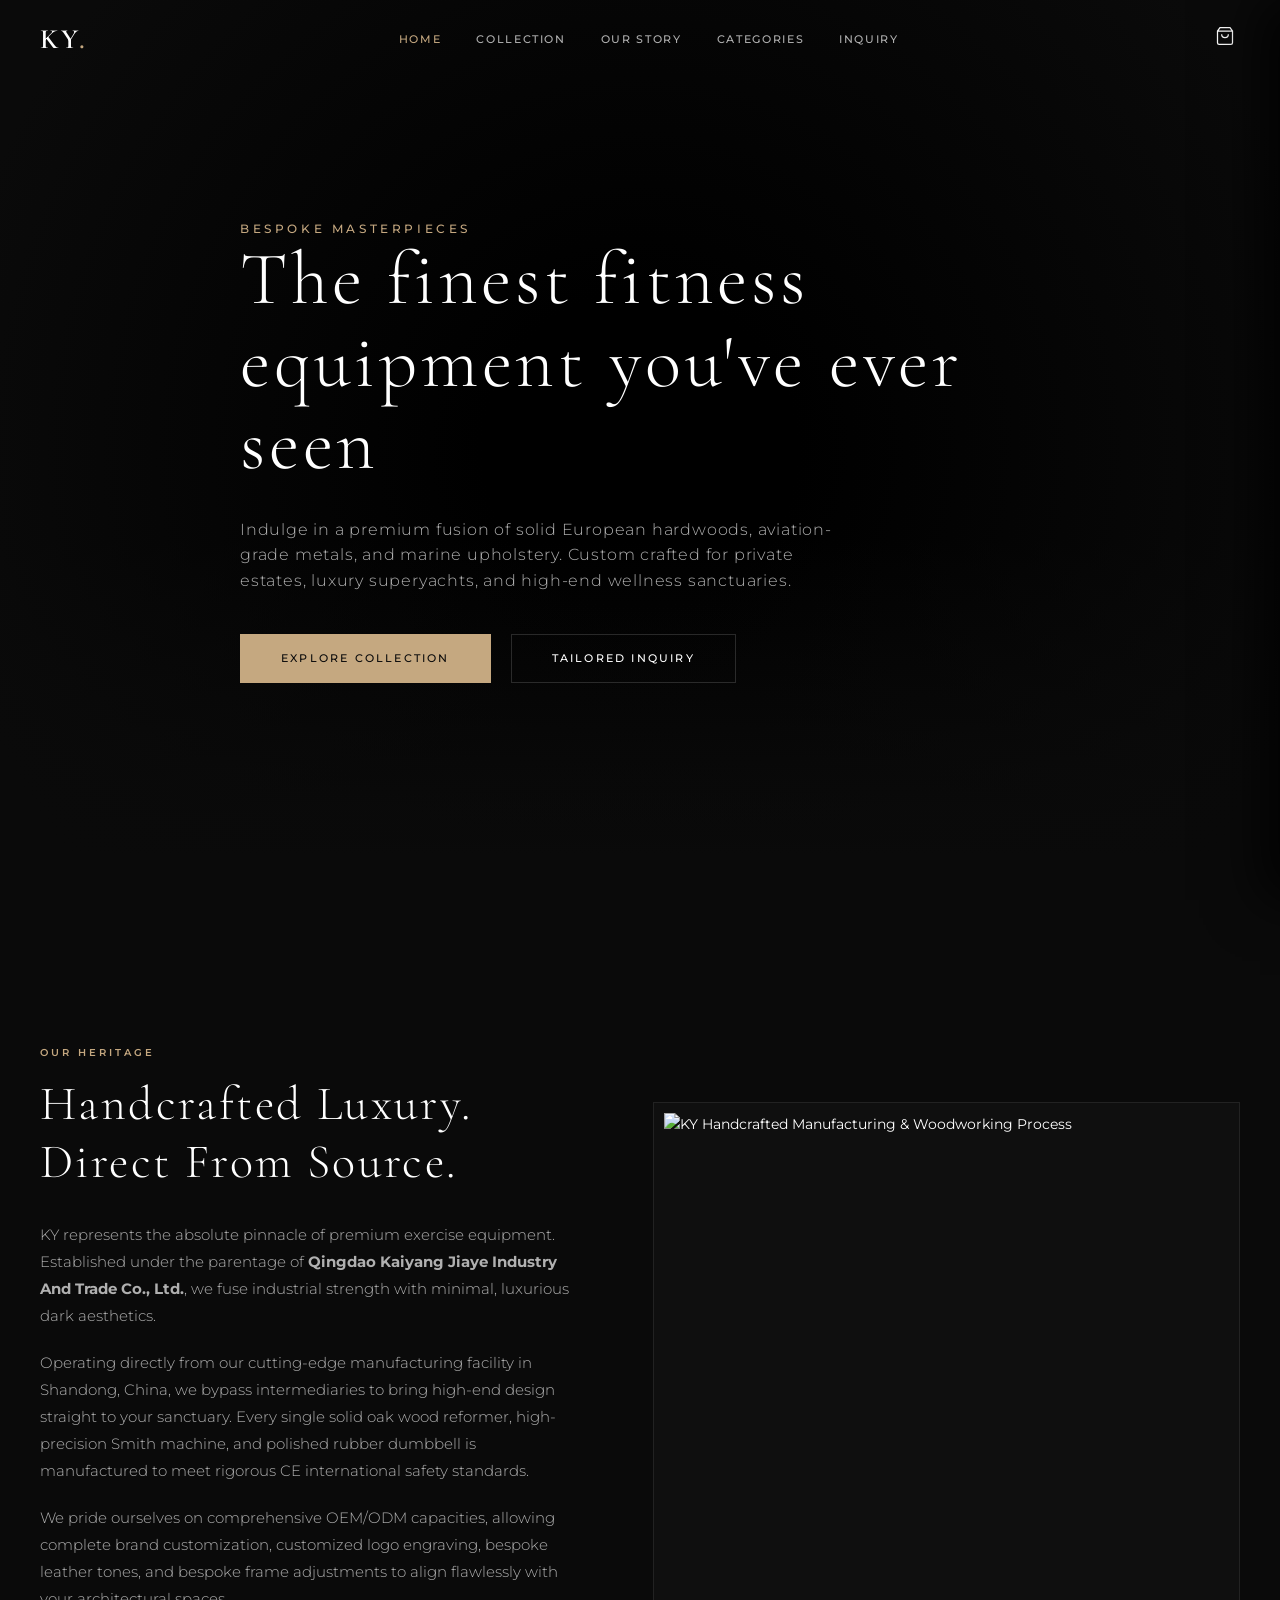
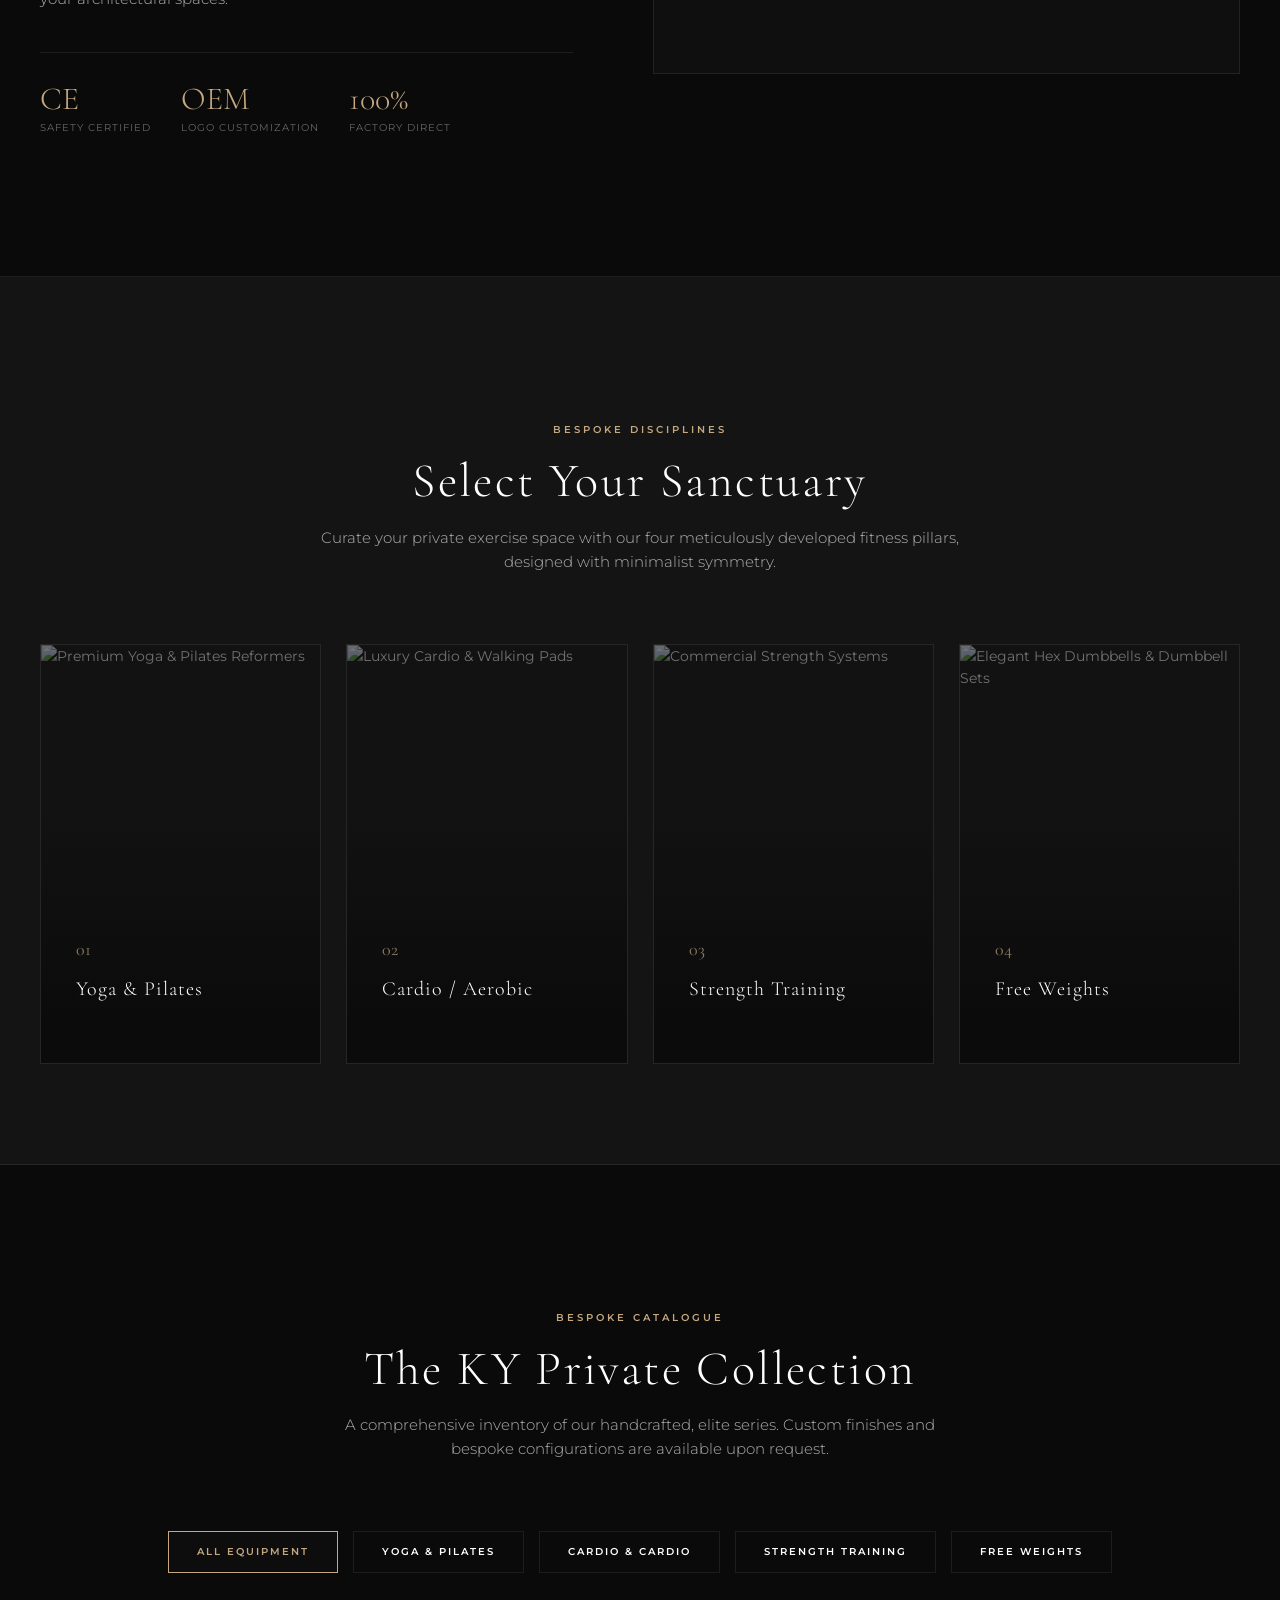
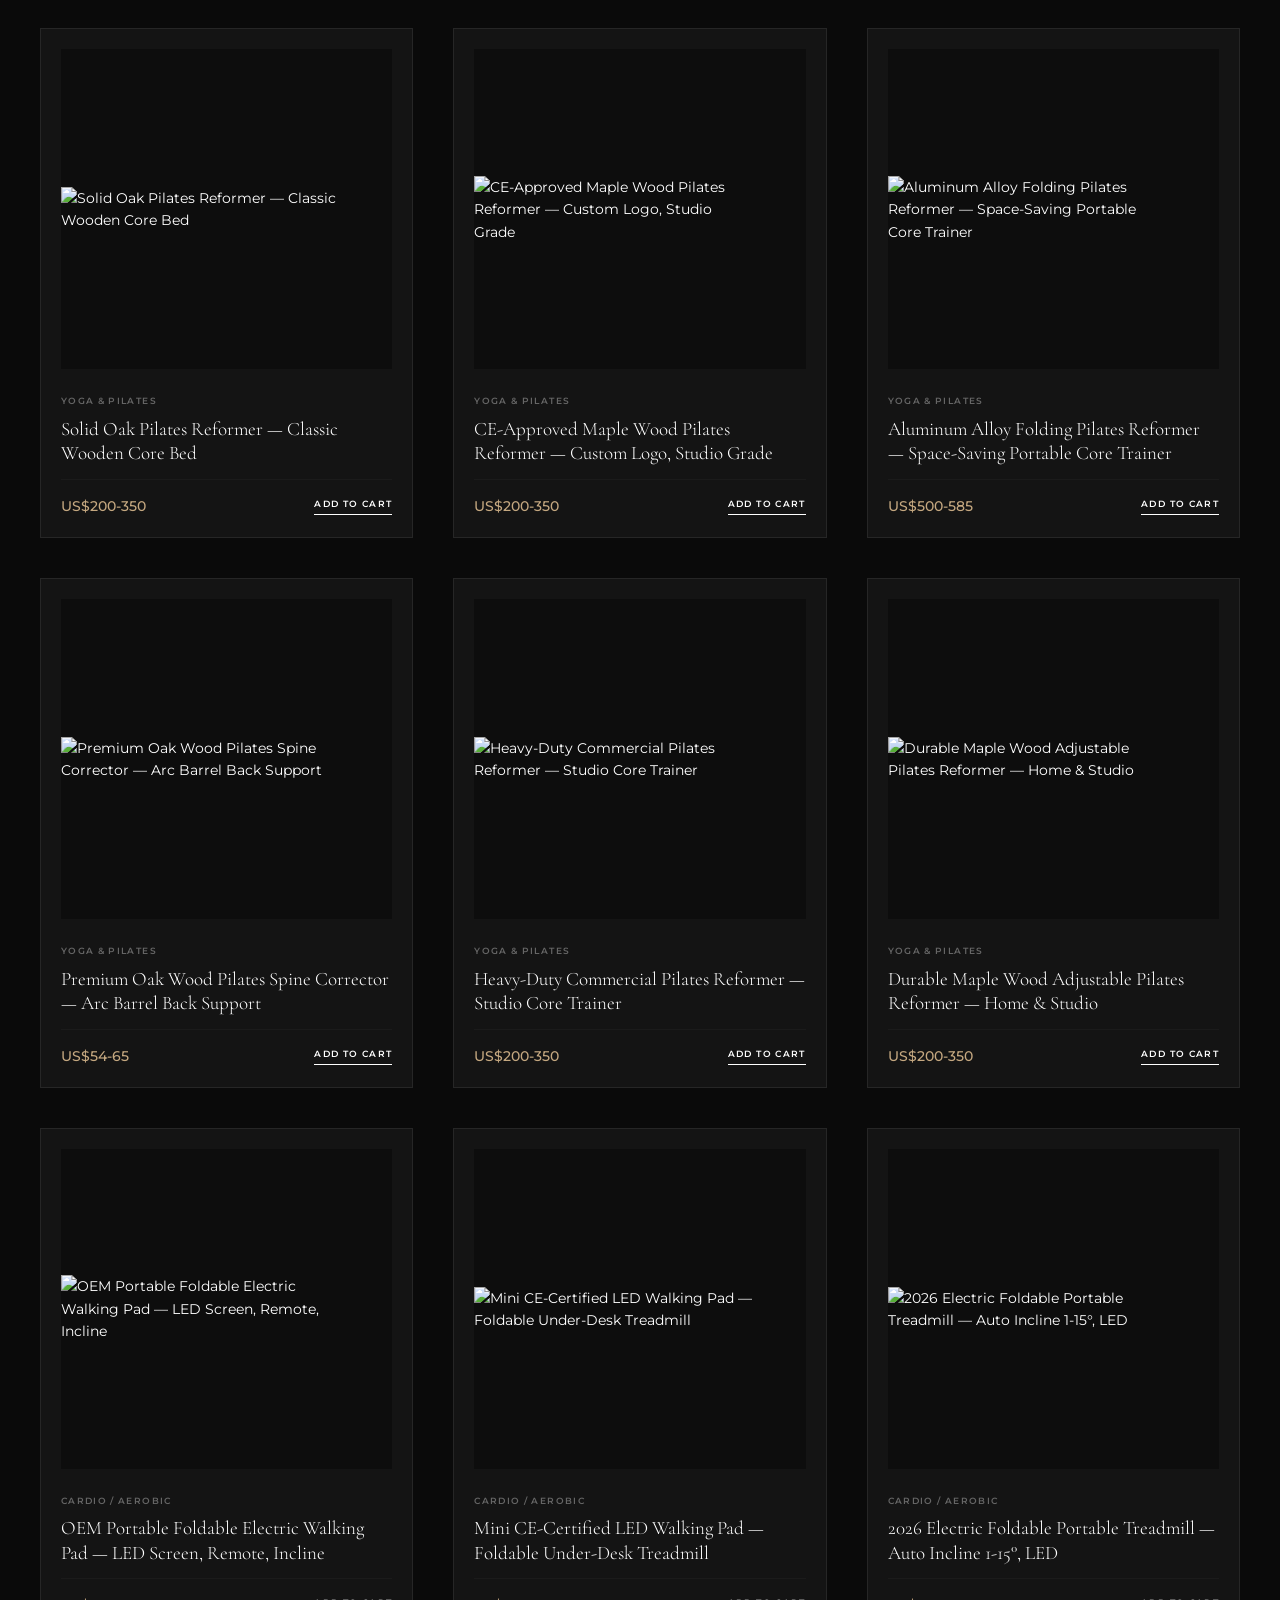
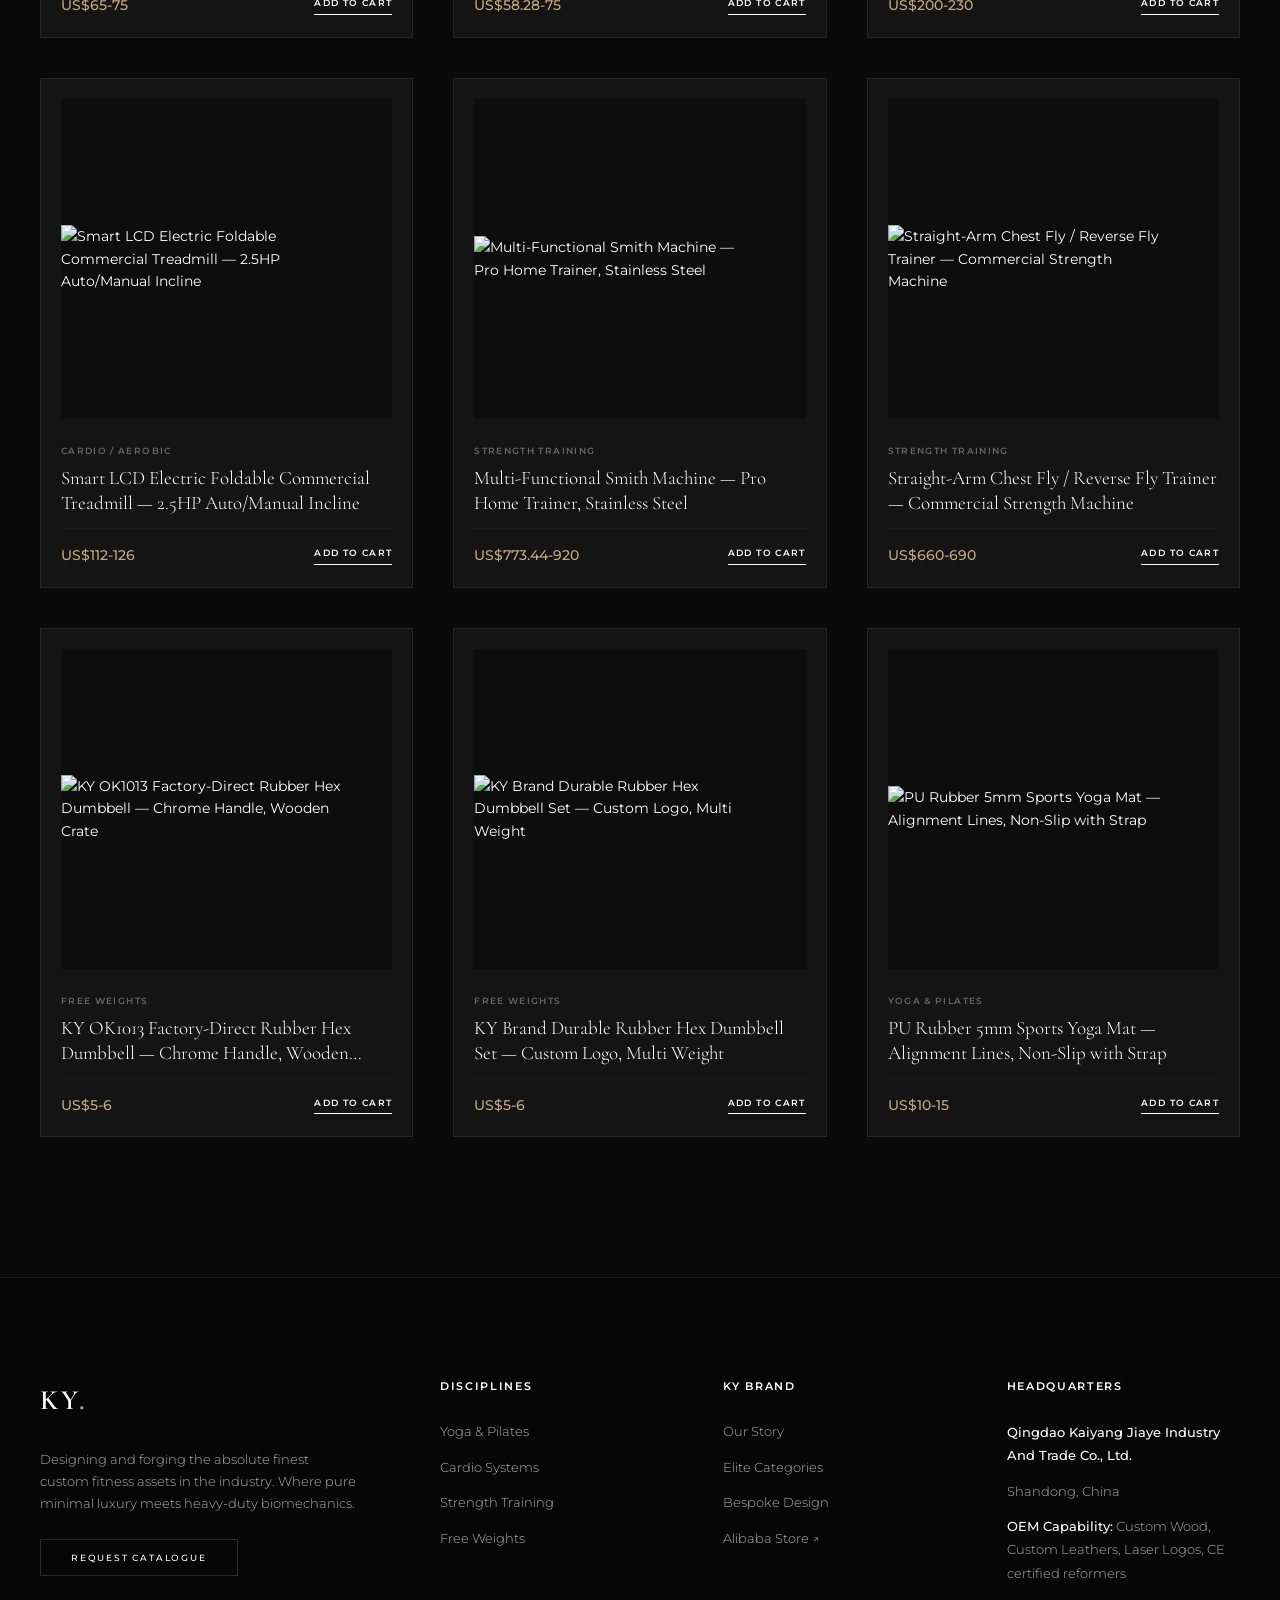
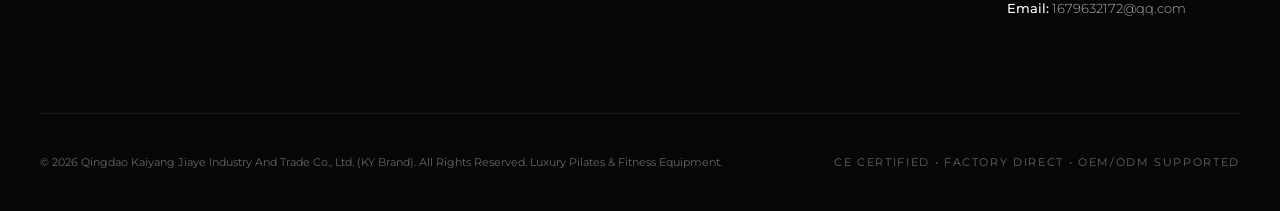
==== commit 848ae18e: "add contact email + mailto inquiry" ====
--- a/index.html
+++ b/index.html
@@ -294,7 +294,7 @@
             <p><strong>Qingdao Kaiyang Jiaye Industry And Trade Co., Ltd.</strong></p>
             <p>Shandong, China</p>
             <p><strong>OEM Capability:</strong> Custom Wood, Custom Leathers, Laser Logos, CE certified reformers</p>
-            <p><strong>Email Support:</strong> sales@accio-ai.com</p>
+            <p><strong>Email:</strong> <a href="mailto:1679632172@qq.com?subject=KY%20Fitness%20Inquiry" class="footer-email">1679632172@qq.com</a></p>
           </div>
         </div>
       </div>
